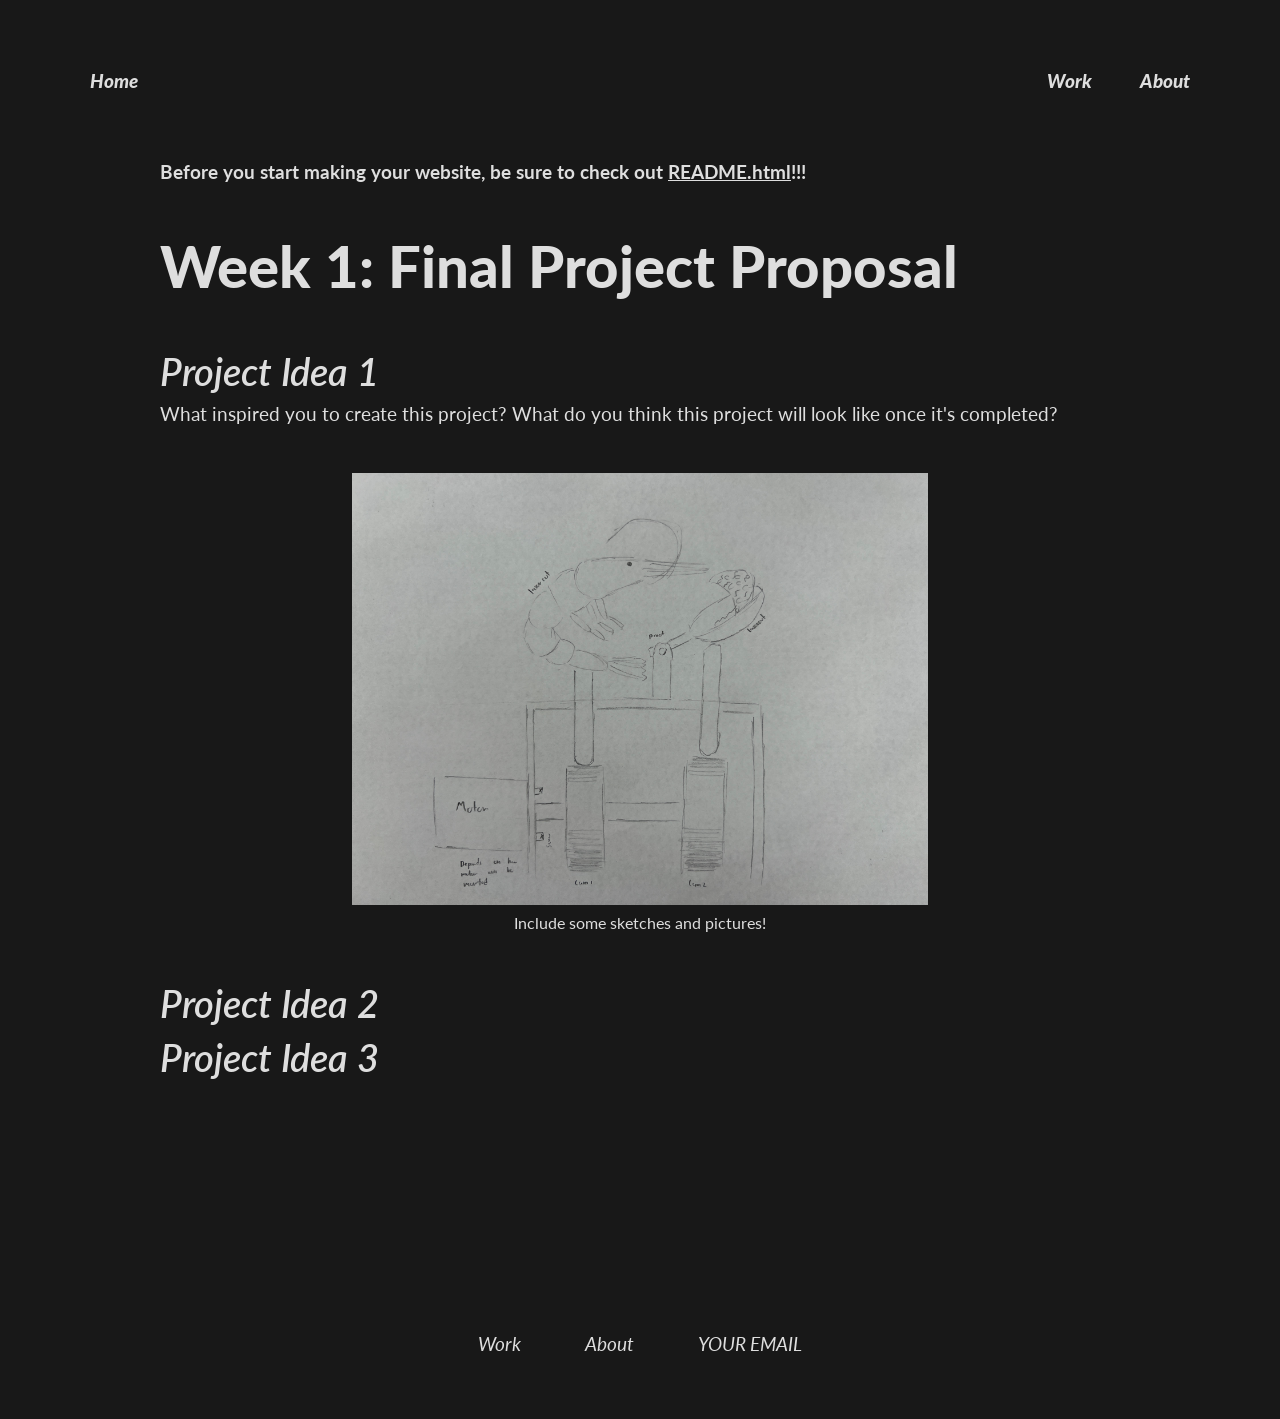
==== 01_intro/index.html @ a360dfe4 "upload template two from the phys-s-12 website" ====
<!DOCTYPE html>
<html lang="en">
  <head>
    <title>See config.js</title>
    <meta charset="UTF-8">
    <meta name="viewport" content="width=device-width, initial-scale=1.0">
    <meta http-equiv="X-UA-Compatible" content="ie=edge">
    <link rel="stylesheet" href="../style.css">
  </head>

  <nav>
    <a id="home" href="../index.html">Home</a>
    <a href="../index.html#final-project">Work</a>
    <a href="../about.html">About</a>
  </nav>

  <body>
    <section class="blog">

      <b>Before you start making your website, be sure to check out <a href="../README.html">README.html</a>!!!</b>

      <h1>Week 1: Final Project Proposal</h1>

      <h2>Project Idea 1</h2>

      <p>
        What inspired you to create this project? What do you think this project will look like once it's completed?
      </p>

      <!-- Media should be put in the asset folder of their respective week -->
      <img src="./Assets/Sketch.JPG" alt="">
      <p class="caption">Include some sketches and pictures!</p>

      <h2>Project Idea 2</h2>

      <h2>Project Idea 3</h2>
    </section>
  </body>

  <footer>See config.js</footer>

  <script src="../config.js"></script>
  <script src="../slideshow.js"></script>
</html>
---- style.css ----
@import url('https://fonts.googleapis.com/css2?family=Lato:ital,wght@0,100;0,300;0,400;0,700;0,900;1,100;1,300;1,400;1,700;1,900&display=swap');
@import url('https://fonts.googleapis.com/css2?family=Lato:ital,wght@0,100;0,300;0,400;0,700;0,900;1,100;1,300;1,400;1,700;1,900&family=Roboto+Mono:ital,wght@0,100..700;1,100..700&display=swap');

:root {
  --secondary-background-color: color-mix(in srgb, var(--text-color) 8%, var(--background-color) 92%);
  --accent-color: #FFFFFF;
}

*,
*::before,
*::after {
  margin: 0;
  padding: 0;
  box-sizing: inherit;
}

html {
  color: var(--text-color);
  background-color: var(--background-color);
  font-family: var(--font-family);
  box-sizing: border-box;
}

/* TEXT */

h1, h2, h3, p, b, ul, ol, pre, table {
  margin-bottom: 3rem;
}

h1 {
  font-size: clamp(3rem, 4.5vw, 100rem);
  font-weight: 900;
}

h2 {
  font-size: clamp(2rem, 3vw, 100rem);
  font-weight: 600;
  font-style: italic;
  margin-bottom: 0.5rem;
}

h3 {
  font-size: clamp(1.5rem, 2.5vw, 100rem);
  font-weight: 400;
  margin-bottom: 0.5rem;
}

p {
  font-size: clamp(1.2rem, 1.2vw, 100rem);
  font-weight: 400;
}

b {
  font-size: clamp(1.2rem, 1.2vw, 100rem);
  font-weight: 700;
}

a {
  text-decoration: underline;
  color: var(--text-color);
}

ul, ol, tr{
  font-size: clamp(1.2rem, 1.2vw, 100rem);
  list-style-position: inside;
}

code {
  font-family: var(--mono-font-family);
  background-color: var(--secondary-background-color);
  border-radius: 5px;
  padding: 0px 5px 3px 5px;
}

pre {
  padding: 1vw;
  background-color: var(--secondary-background-color);
  border-radius: 5px;
}

pre code {
  background-color: none;
  font-size: clamp(0.8rem, 0.8vw, 100rem);
  padding: 0%;
  margin: 0%;
}

table {
  border-collapse: collapse;
  width: 100%;
}

th, td {
  border: 1px solid var(--text-color);
  padding: 5px 8px;
  text-align: left;
}

.caption {
  font-size: clamp(1rem, 1vw, 100rem);
  align-self: center;
}

/* Media */

iframe, video, img, .img-duo, .img-trip, .img-quad {
  width: clamp(20rem, 45vw, 160rem); 
  margin-bottom: 2rem;
  align-self: center;
}


iframe, video {
  height: clamp(11.25rem, 25.313vw, 90rem);
  border: none;
}

img {
  object-fit: cover;
}

img:has(+ .caption) {
  margin-bottom: 0.5rem;
}

.img-duo {
  display: flex;
  flex-direction: row;
  overflow: hidden;
}

.img-duo img {
  width: clamp(10rem, 22.5vw, 100rem);
  margin-bottom: 0rem;
}

.img-trip {
  display: flex;
  flex-direction: row;
  overflow: hidden;
}

.img-trip img {
  width: clamp(6.666rem, 15vw, 100rem);
  margin-bottom: 0rem;
}

.img-quad {
  display: grid;
  grid-template-columns: repeat(2, 1fr);
  gap: 0%;
}

.img-quad img {
  width: clamp(10rem, 22.5vw, 100rem);
  margin-bottom: 0rem;
}

/* Slideshow */

.slideshow-container {
  position: relative;
  align-self: center;
  overflow: hidden;
}

.slides {
  display: none;
}

.prev, .next {
  position: absolute;
  top: 50%;
  transform: translateY(-100%);
  padding: 0vh 2vw;

  color: var(--background-color);
  cursor: pointer;
  user-select: none;
  text-decoration: none;

  font-style: var(--mono-font-family);
  font-size: clamp(2rem, 3vw, 100rem);
  filter: invert(1);
  mix-blend-mode: difference;

  display: flex;
  align-items: center;
}

.next { right: 0; }

/* Blog */

.blog {
  width: clamp(0rem, 85vw, 60rem);
  display: flex;
  flex-direction: column;
  margin-left: auto;
  margin-right: auto;
}

/* Nav */

nav {
  height: clamp(0rem, 20vw, 10rem);
  width: 100vw;
  padding: 0rem 7vw;
  gap: 3rem;
  display: flex;
  align-items: center;
  justify-content: flex-end;
}

nav a {
  font-size: clamp(1rem, 1.5vw, 100rem);
  font-weight: 900;
  font-style: italic;
  text-decoration: none;
}

nav #home {
  margin-right: auto;
}

/* Footer */

footer {
  width: 100vw;
  margin-top: 20vh;
  padding: 5vw;
  gap: 5vw;
  display: flex;
  justify-content: center;
  align-items: center;
}

footer #contact-info {
  display: flex;
  flex-direction: column;
}

footer a {
  font-size: clamp(1rem, 1.5vw, 100rem);
  font-weight: 400;
  font-style: italic;
  text-decoration: none;
}

/* Hero */

#hero {
  height: 70vh;
  padding: 0vh 7vw;
  display: flex;
  flex-direction: column;
  align-items: left;
  justify-content: center;
}

#hero h1 {
  font-size: clamp(3.5rem, 8vw, 100rem);
  font-weight: 700;
  margin-bottom: 3rem;
}

/* Final project */

#final-project {
  padding: 0vh 7vw;
}

/* Work */

#work {
  padding: 0vh 7vw;
  display: flex;
  flex-direction: column;
}

#work a {
  font-size: clamp(1.4rem, 2.2vw, 100rem);
}

/* About */

.about {
  width: clamp(0rem, 85vw, 60rem);
  display: grid;
  grid-template-columns: auto 1fr; 
  margin-left: auto;
  margin-right: auto;
}

.about h1 {
  grid-column: 1 / -1;
}

.about img {
  width: 100%;
  height: 55vh;
  padding-right: 2rem;
}

@media (max-width: 1000px) { 
  .about { grid-template-columns: 1fr; } 
  .about img { padding-right: 0%;}
}
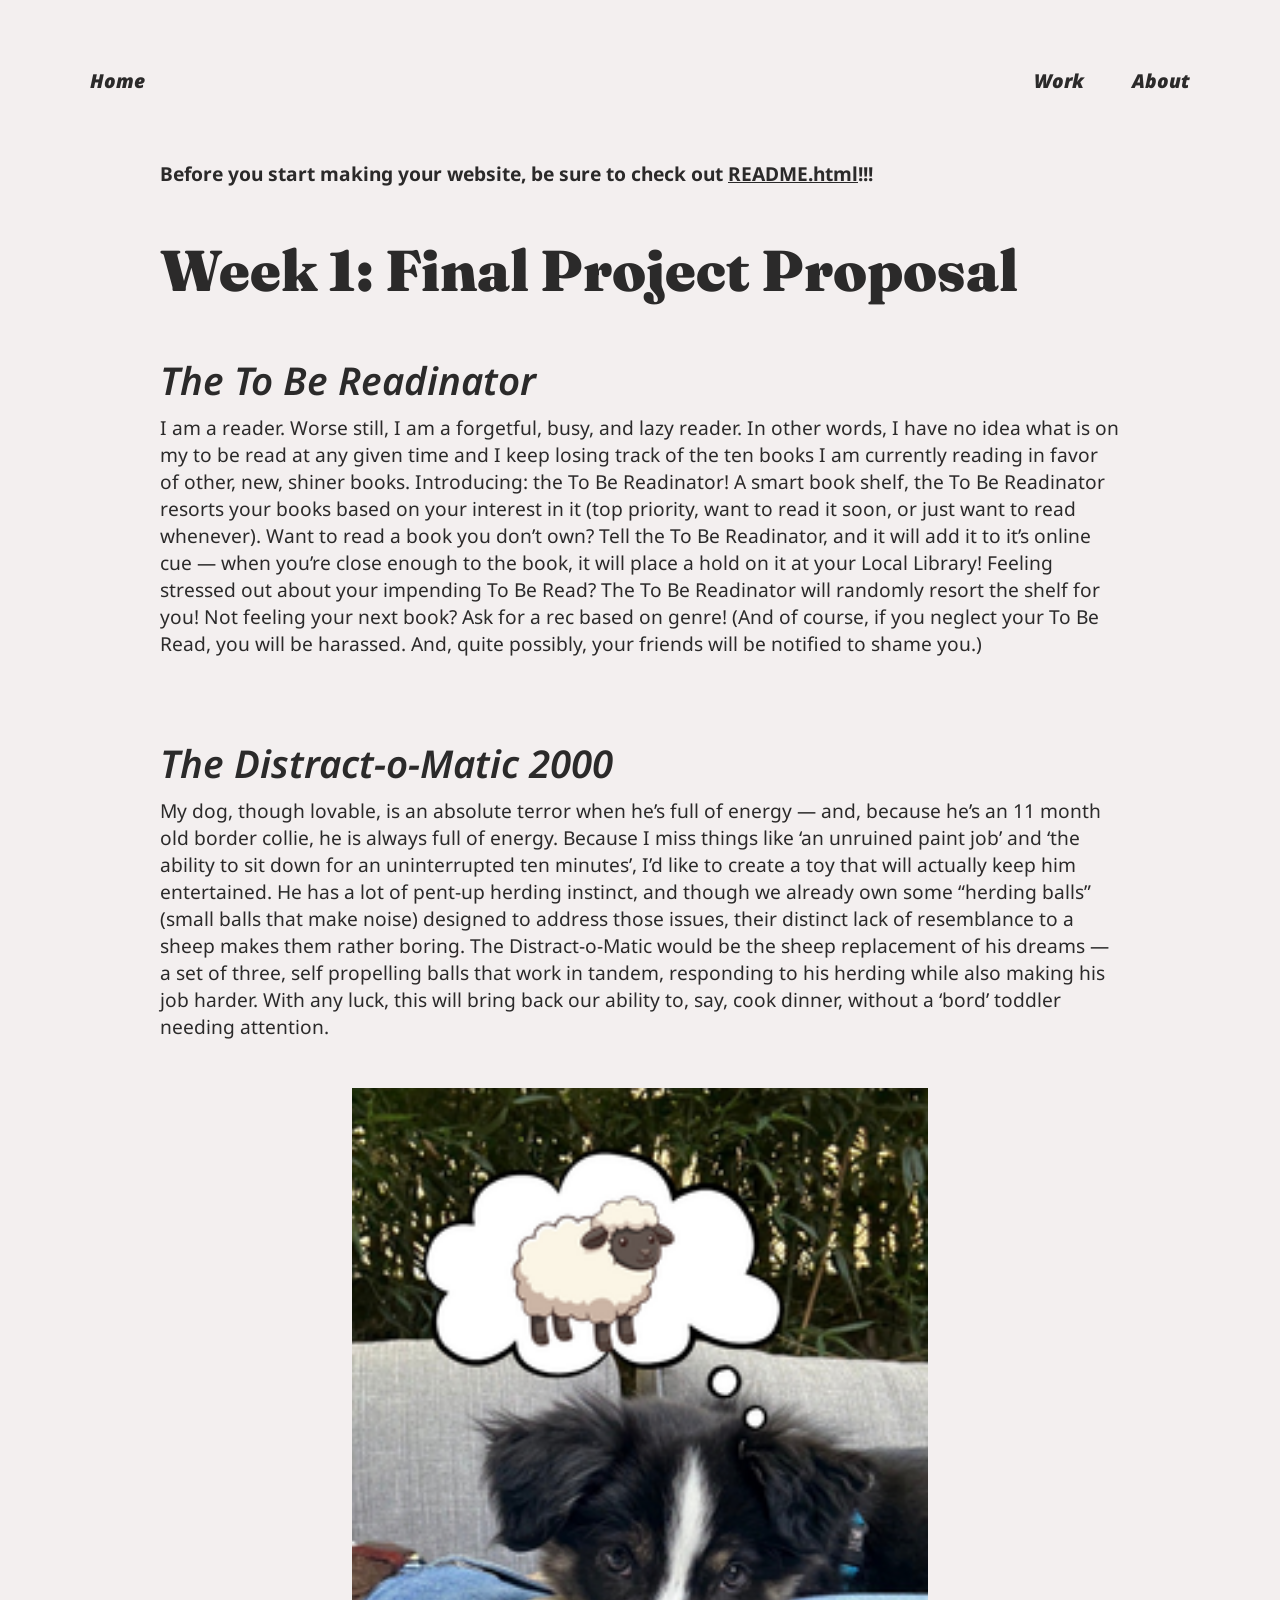
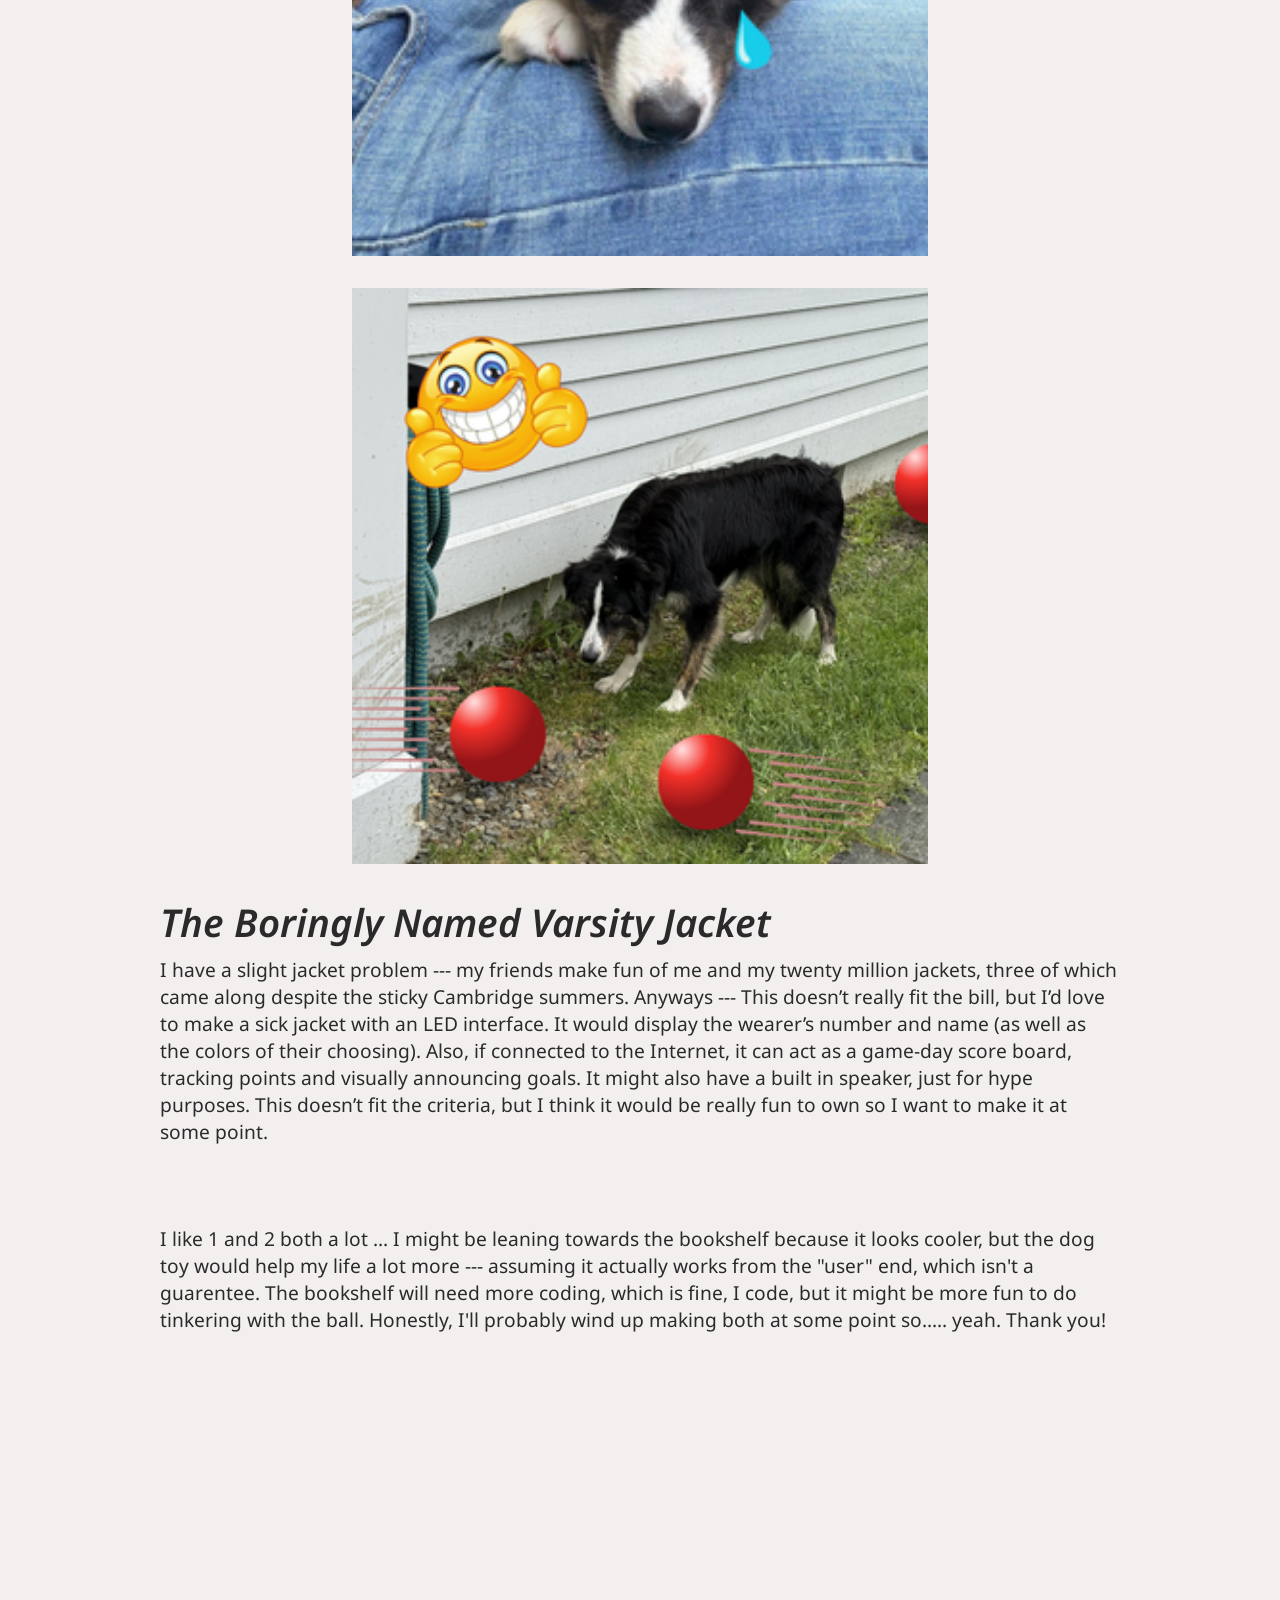
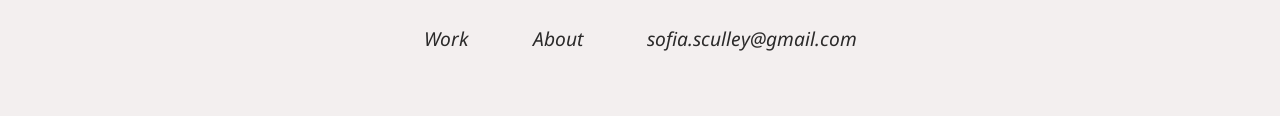
==== commit a2ea99d0: "do the thing" ====
--- a/01_intro/index.html
+++ b/01_intro/index.html
@@ -21,19 +21,37 @@
 
       <h1>Week 1: Final Project Proposal</h1>
 
-      <h2>Project Idea 1</h2>
+      <h2>The To Be Readinator </h2>
 
       <p>
-        What inspired you to create this project? What do you think this project will look like once it's completed?
+          I am a reader. Worse still, I am a forgetful, busy, and lazy reader. In other words, I have no idea what is on my to be read at any given time and I keep losing track of the ten books I am currently reading in favor of other, new, shiner books. Introducing: the To Be Readinator! A smart book shelf, the To Be Readinator resorts your books based on your interest in it (top priority, want to read it soon, or just want to read whenever). Want to read a book you don’t own? Tell the To Be Readinator, and it will add it to it’s online cue — when you’re close enough to the book, it will place a hold on it at your Local Library! Feeling stressed out about your impending To Be Read? The To Be Readinator will randomly resort the shelf for you! Not feeling your next book? Ask for a rec based on genre! (And of course, if you neglect your To Be Read, you will be harassed. And, quite possibly, your friends will be notified to shame you.) 
       </p>
 
       <!-- Media should be put in the asset folder of their respective week -->
-      <img src="./Assets/Sketch.JPG" alt="">
-      <p class="caption">Include some sketches and pictures!</p>
+      <img src="./Assets/Sketch-Books.JPG" alt="">
 
-      <h2>Project Idea 2</h2>
+      <h2>The Distract-o-Matic 2000 </h2>
 
-      <h2>Project Idea 3</h2>
+      <p>
+           My dog, though lovable, is an absolute terror when he’s full of energy — and, because he’s an 11 month old border collie, he is always full of energy. Because I miss things like ‘an unruined paint job’ and ‘the ability to sit down for an uninterrupted ten minutes’, I’d like to create a toy that will actually keep him entertained. He has a lot of pent-up herding instinct, and though we already own some “herding balls” (small balls that make noise) designed to address those issues, their distinct lack of resemblance to a sheep makes them rather boring. The Distract-o-Matic would be the sheep replacement of his dreams — a set of three, self propelling balls that work in tandem, responding to his herding while also making his job harder. With any luck, this will bring back our ability to, say, cook dinner, without a ‘bord’ toddler needing attention.
+      </p>
+
+      <!-- Media should be put in the asset folder of their respective week -->
+      <img src="./Assets/Sketch-Distract1.png" alt="">
+      <img src="./Assets/Sketch-Distract2.png" alt="">
+
+      
+      <h2>The Boringly Named Varsity Jacket </h2>
+
+      <p>
+          I have a slight jacket problem --- my friends make fun of me and my twenty million jackets, three of which came along despite the sticky Cambridge summers. Anyways --- This doesn’t really fit the bill, but I’d love to make a sick jacket with an LED interface. It would display the wearer’s number and name (as well as the colors of their choosing). Also, if connected to the Internet, it can act as a game-day score board, tracking points and visually announcing goals. It might also have a built in speaker, just for hype purposes. This doesn’t fit the criteria, but I think it would be really fun to own so I want to make it at some point. 
+
+      </p>
+
+      <!-- Media should be put in the asset folder of their respective week -->
+      <img src="./Assets/Sketch-Jacket.JPG" alt="">
+
+      <p> I like 1 and 2 both a lot ... I might be leaning towards the bookshelf because it looks cooler, but the dog toy would help my life a lot more --- assuming it actually works from the "user" end, which isn't a guarentee. The bookshelf will need more coding, which is fine, I code, but it might be more fun to do tinkering with the ball. Honestly, I'll probably wind up making both at some point so..... yeah. Thank you! </p>
     </section>
   </body>
 
--- a/style.css
+++ b/style.css
@@ -1,5 +1,7 @@
-@import url('https://fonts.googleapis.com/css2?family=Lato:ital,wght@0,100;0,300;0,400;0,700;0,900;1,100;1,300;1,400;1,700;1,900&display=swap');
-@import url('https://fonts.googleapis.com/css2?family=Lato:ital,wght@0,100;0,300;0,400;0,700;0,900;1,100;1,300;1,400;1,700;1,900&family=Roboto+Mono:ital,wght@0,100..700;1,100..700&display=swap');
+@import url('https://fonts.googleapis.com/css2?family=Fraunces:ital,wght@0,100;0,300;0,400;0,700;0,900;1,100;1,300;1,400;1,700;1,900&display=swap');
+@import url('https://fonts.googleapis.com/css2?family=Noto Sans:ital,wght@0,100;0,300;0,400;0,700;0,900;1,100;1,300;1,400;1,700;1,90₀&display=swap');
+@import url('https://fonts.googleapis.com/css2?family=Sora:ital,wght@₀,1₀₀;₀,3₀₀;₀,4₀₀;₀,7₀₀;₀,9₀₀;₁,1₀₀;₁,3₀₀;₁,4₀₀;₁,7₀₀;₁,9₀₀&display=swap');
+
 
 :root {
   --secondary-background-color: color-mix(in srgb, var(--text-color) 8%, var(--background-color) 92%);
@@ -28,6 +30,7 @@
 }
 
 h1 {
+  font-family: var(--display-font-family);
   font-size: clamp(3rem, 4.5vw, 100rem);
   font-weight: 900;
 }
@@ -305,4 +308,4 @@
 @media (max-width: 1000px) { 
   .about { grid-template-columns: 1fr; } 
   .about img { padding-right: 0%;}
-}+}
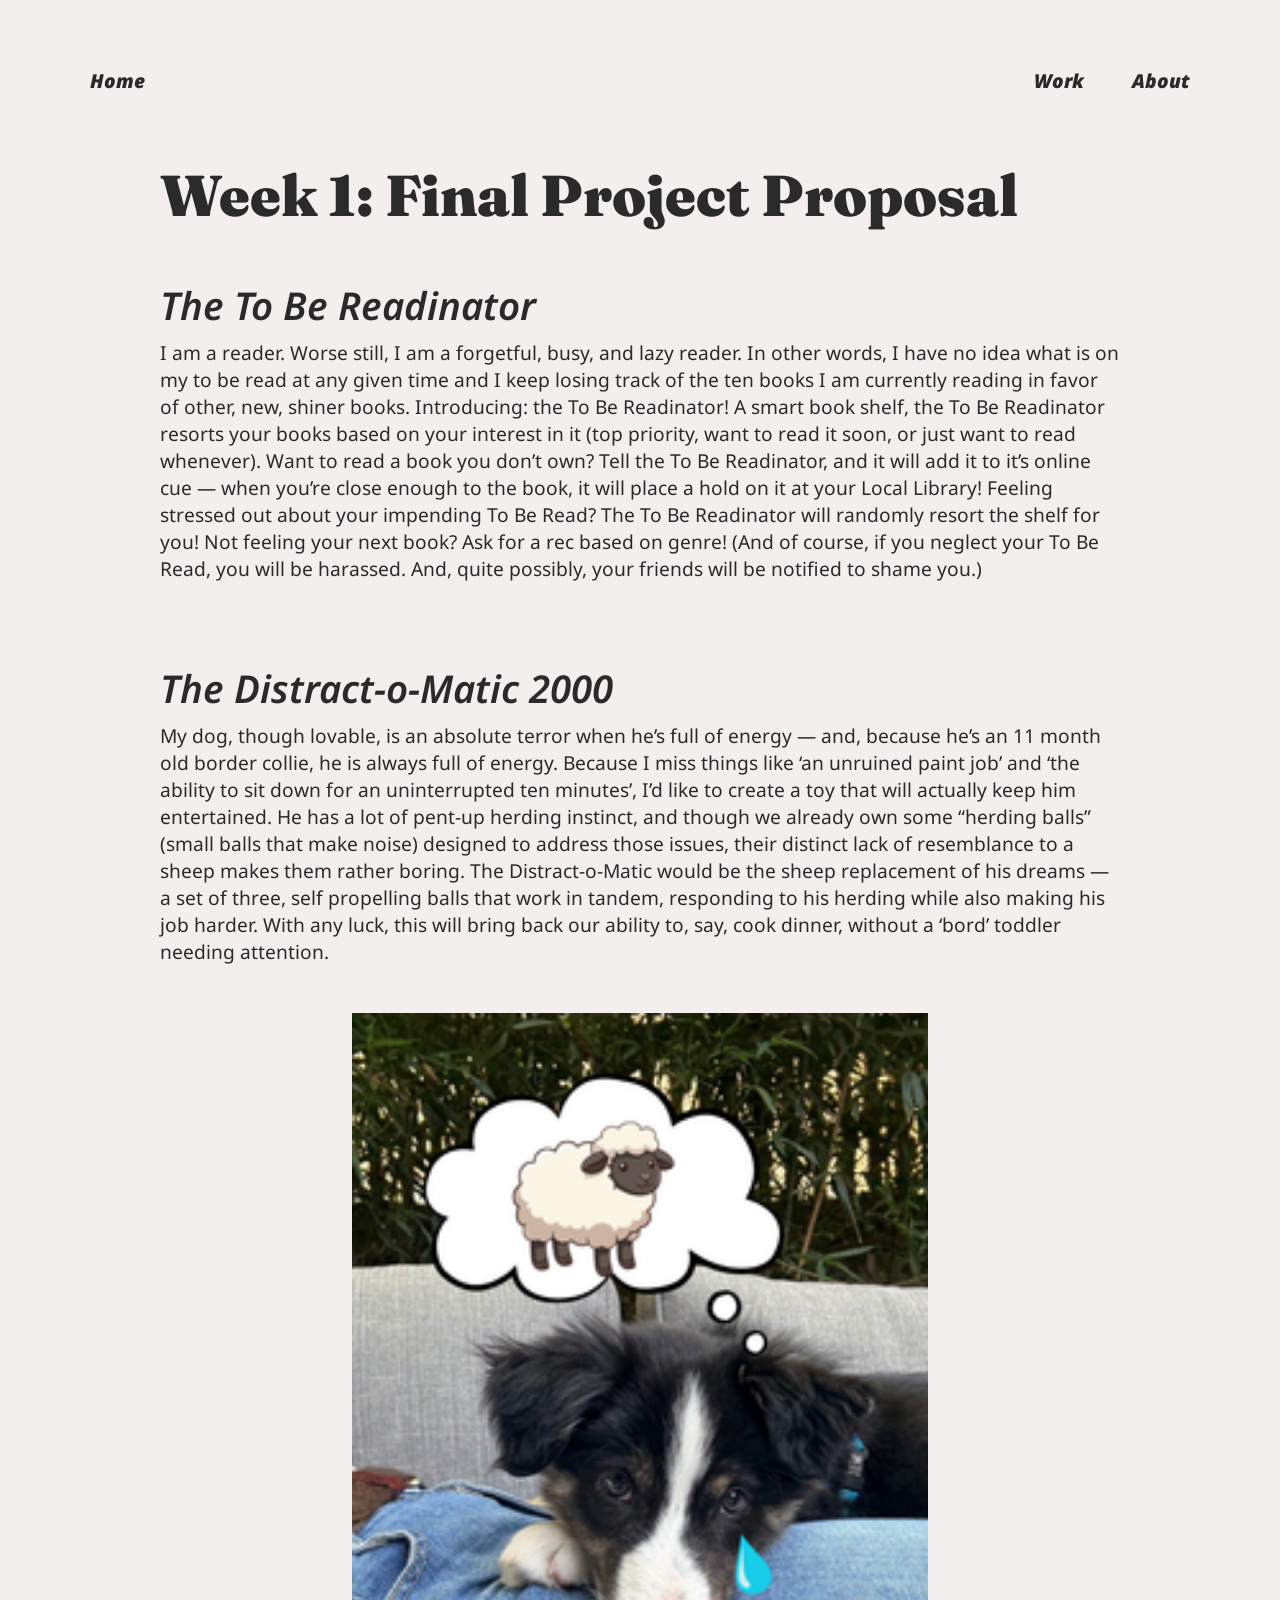
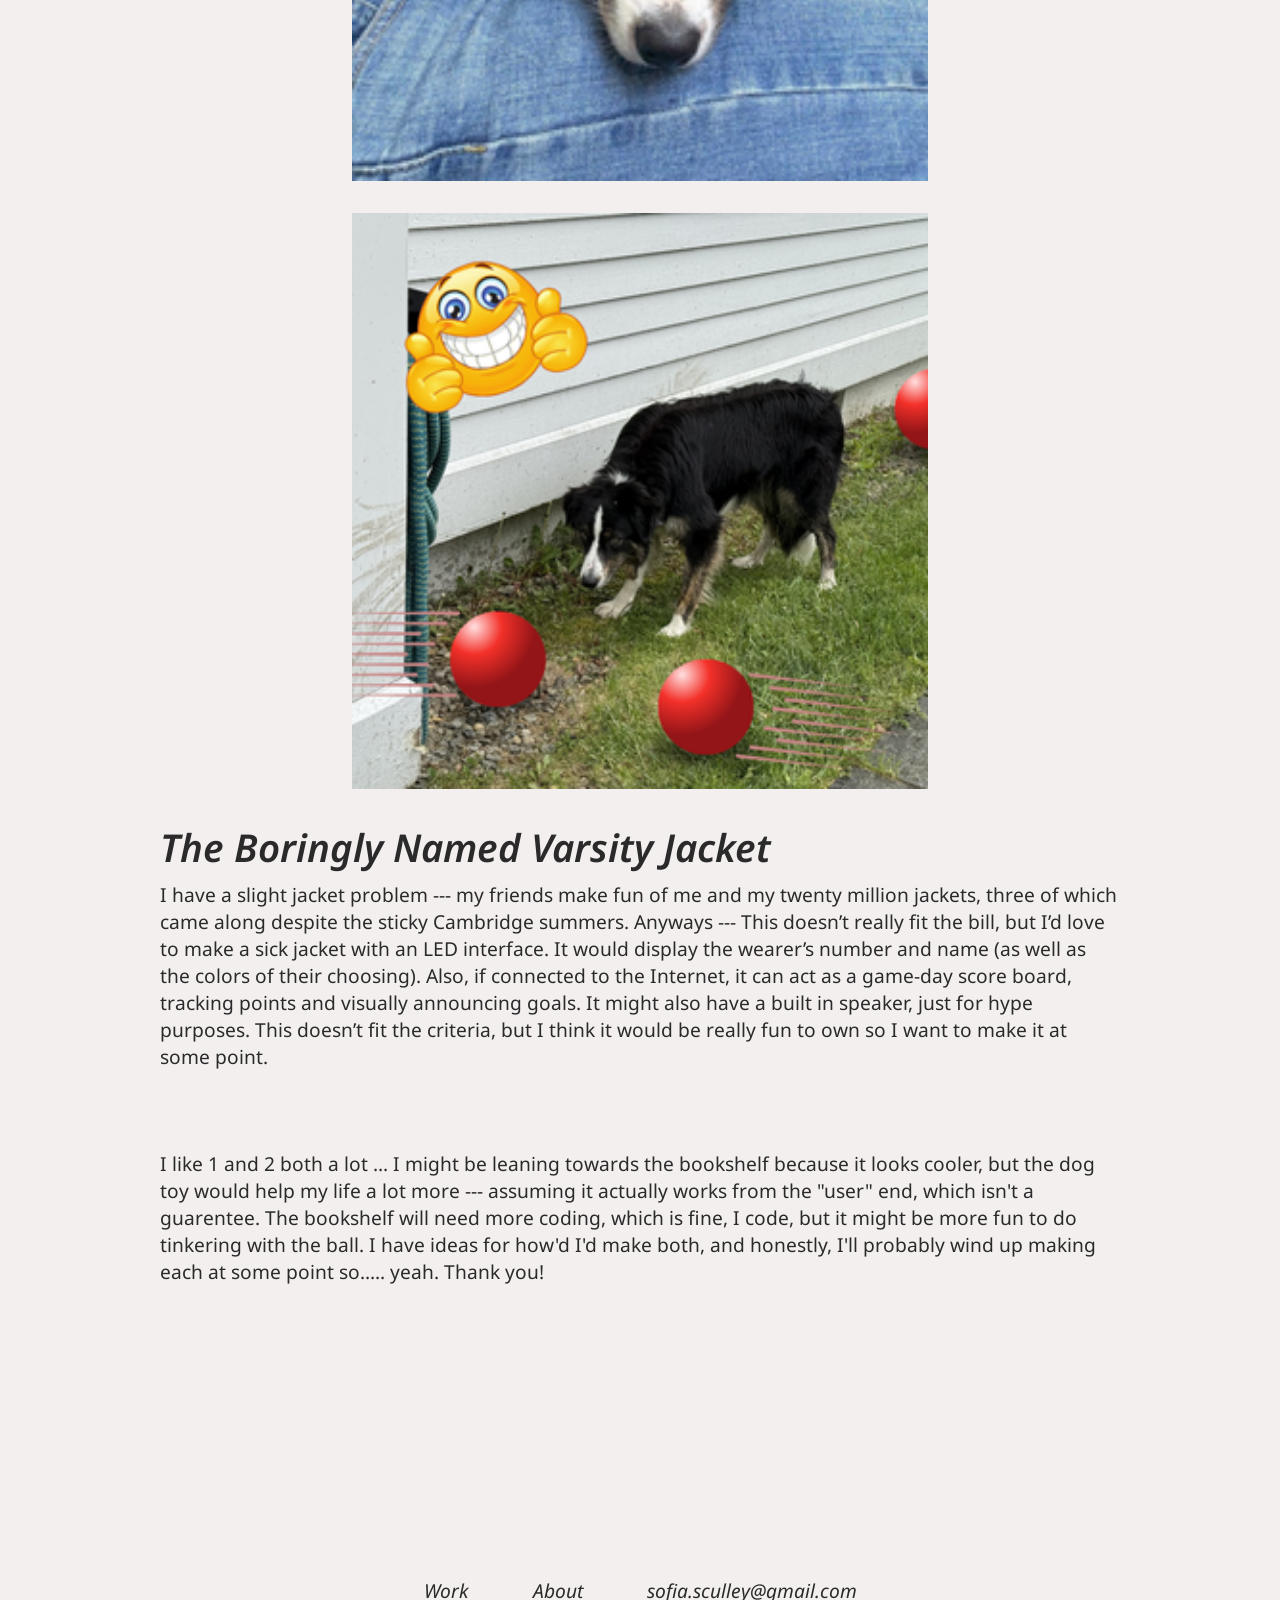
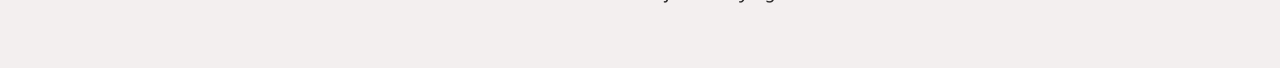
==== commit e103e926: "yes" ====
--- a/01_intro/index.html
+++ b/01_intro/index.html
@@ -17,8 +17,6 @@
   <body>
     <section class="blog">
 
-      <b>Before you start making your website, be sure to check out <a href="../README.html">README.html</a>!!!</b>
-
       <h1>Week 1: Final Project Proposal</h1>
 
       <h2>The To Be Readinator </h2>
@@ -33,7 +31,7 @@
       <h2>The Distract-o-Matic 2000 </h2>
 
       <p>
-           My dog, though lovable, is an absolute terror when he’s full of energy — and, because he’s an 11 month old border collie, he is always full of energy. Because I miss things like ‘an unruined paint job’ and ‘the ability to sit down for an uninterrupted ten minutes’, I’d like to create a toy that will actually keep him entertained. He has a lot of pent-up herding instinct, and though we already own some “herding balls” (small balls that make noise) designed to address those issues, their distinct lack of resemblance to a sheep makes them rather boring. The Distract-o-Matic would be the sheep replacement of his dreams — a set of three, self propelling balls that work in tandem, responding to his herding while also making his job harder. With any luck, this will bring back our ability to, say, cook dinner, without a ‘bord’ toddler needing attention.
+           My dog, though lovable, is an absolute terror when he’s full of energy — and, because he’s an 11 month old border collie, he is always full of energy. Because I miss things like ‘an unruined paint job’ and ‘the ability to sit down for an uninterrupted ten minutes’, I’d like to create a toy that will actually keep him entertained. He has a lot of pent-up herding instinct, and though we already own some “herding balls” (small balls that make noise) designed to address those issues, their distinct lack of resemblance to a sheep makes them rather boring. The Distract-o-Matic would be the sheep replacement of his dreams — a set of three, self propelling balls that work in tandem, responding to his herding while also making his job harder. With any luck, this will bring back our ability to, say, cook dinner, without a ‘bord’ toddler needing attention. 
       </p>
 
       <!-- Media should be put in the asset folder of their respective week -->
@@ -51,7 +49,7 @@
       <!-- Media should be put in the asset folder of their respective week -->
       <img src="./Assets/Sketch-Jacket.JPG" alt="">
 
-      <p> I like 1 and 2 both a lot ... I might be leaning towards the bookshelf because it looks cooler, but the dog toy would help my life a lot more --- assuming it actually works from the "user" end, which isn't a guarentee. The bookshelf will need more coding, which is fine, I code, but it might be more fun to do tinkering with the ball. Honestly, I'll probably wind up making both at some point so..... yeah. Thank you! </p>
+      <p> I like 1 and 2 both a lot ... I might be leaning towards the bookshelf because it looks cooler, but the dog toy would help my life a lot more --- assuming it actually works from the "user" end, which isn't a guarentee. The bookshelf will need more coding, which is fine, I code, but it might be more fun to do tinkering with the ball. I have ideas for how'd I'd make both, and honestly, I'll probably wind up making each at some point so..... yeah. Thank you! </p>
     </section>
   </body>
 
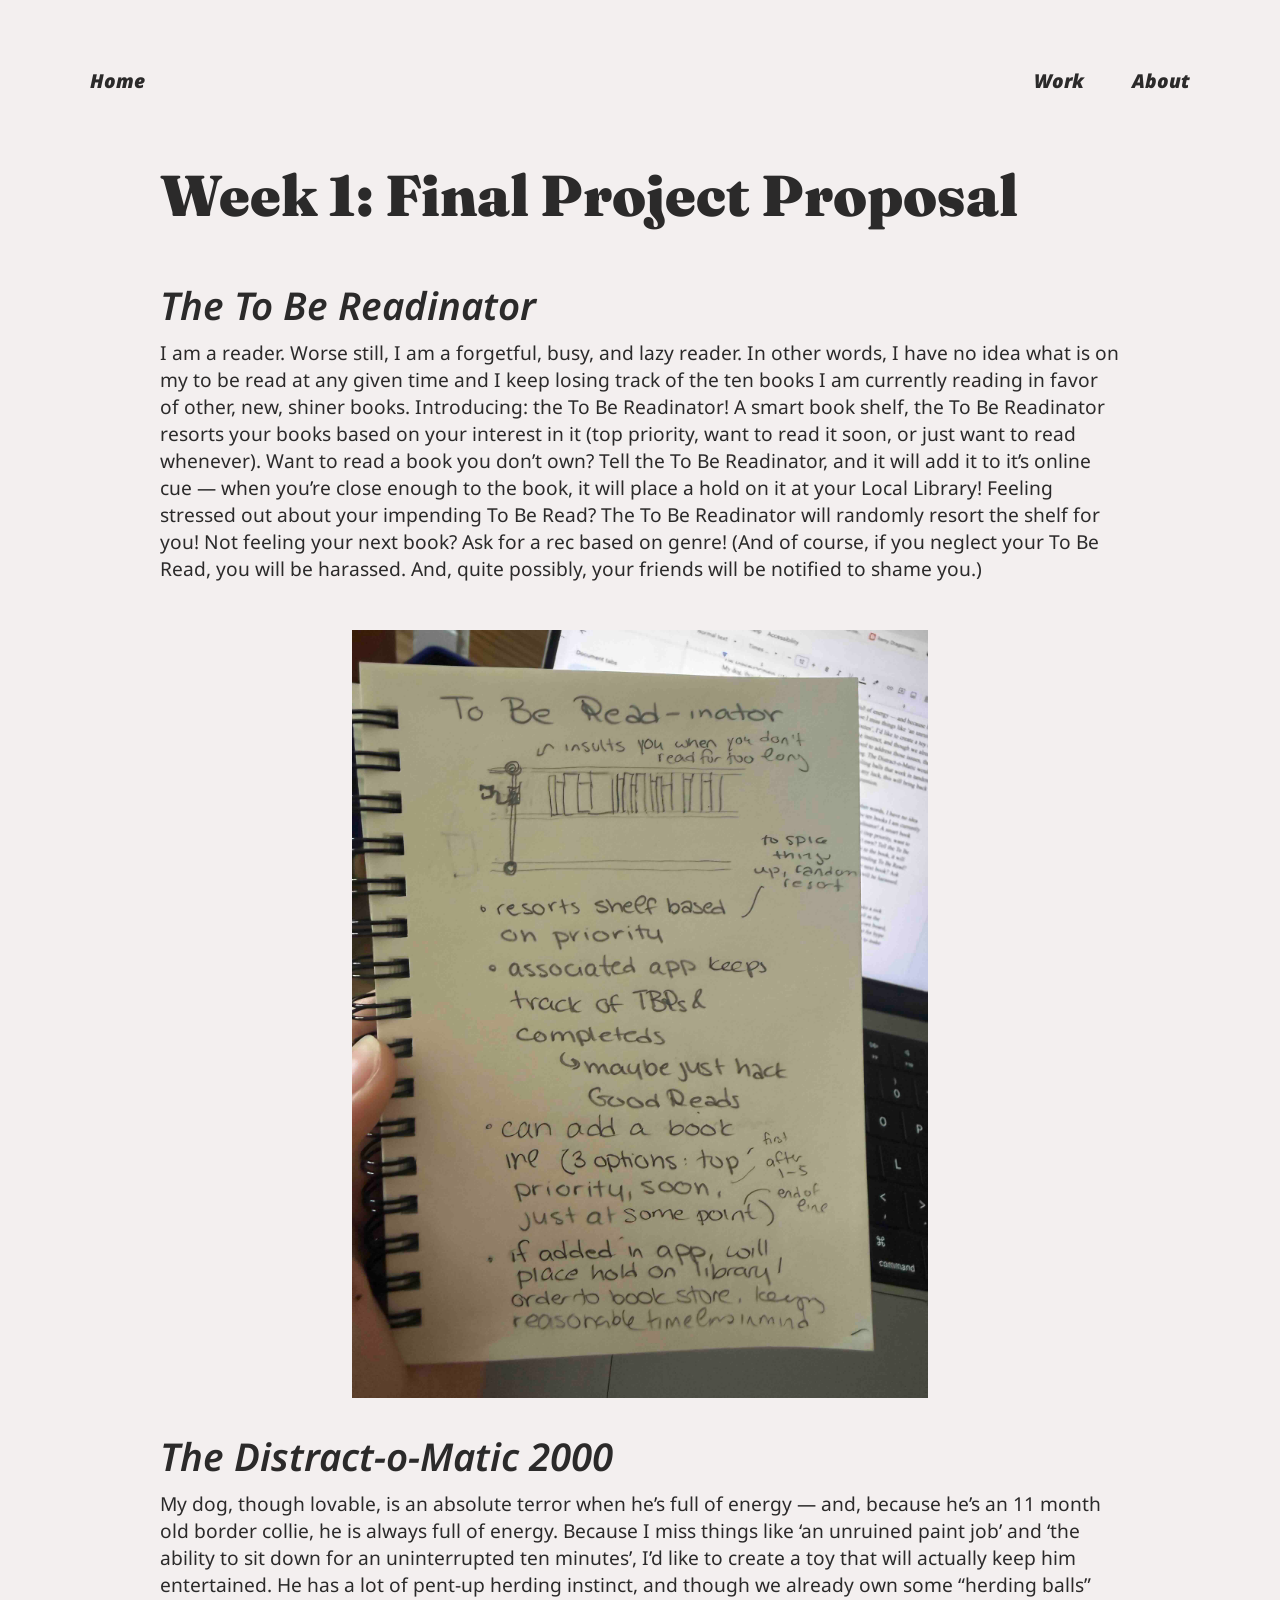
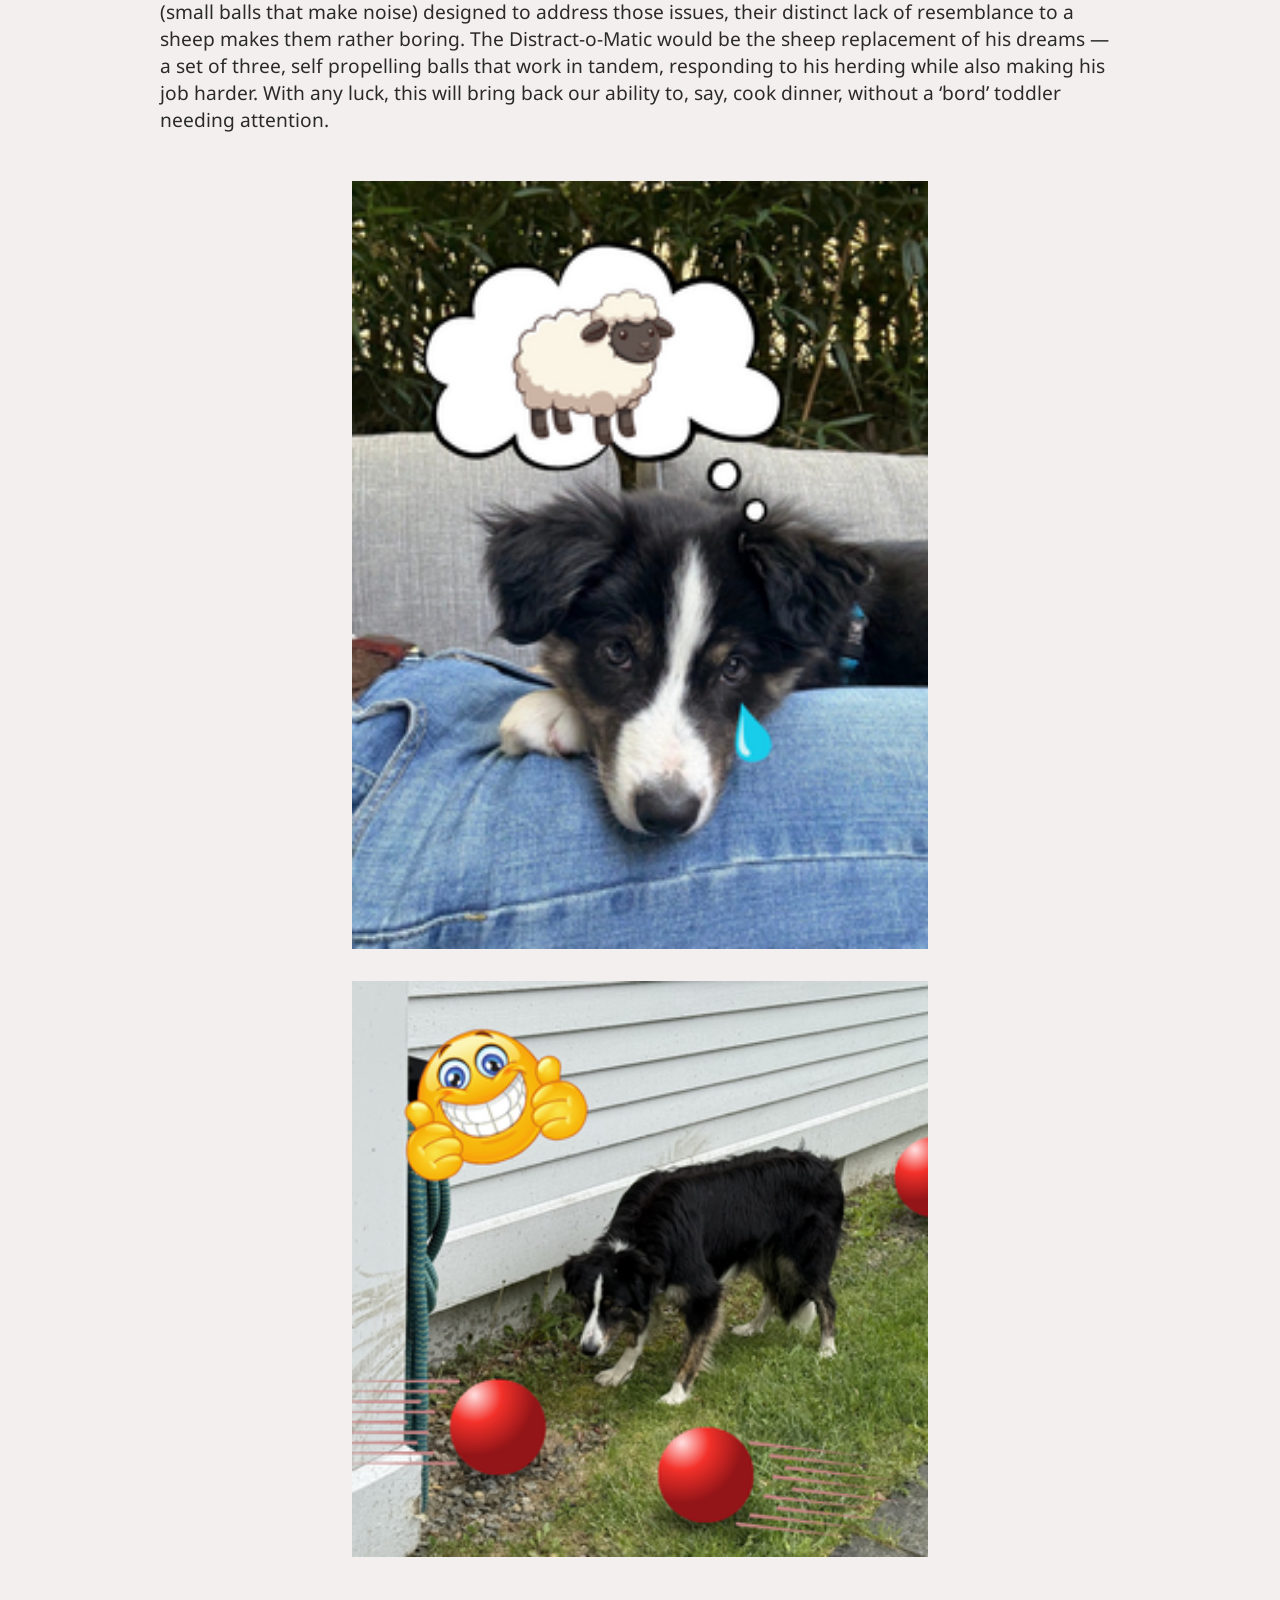
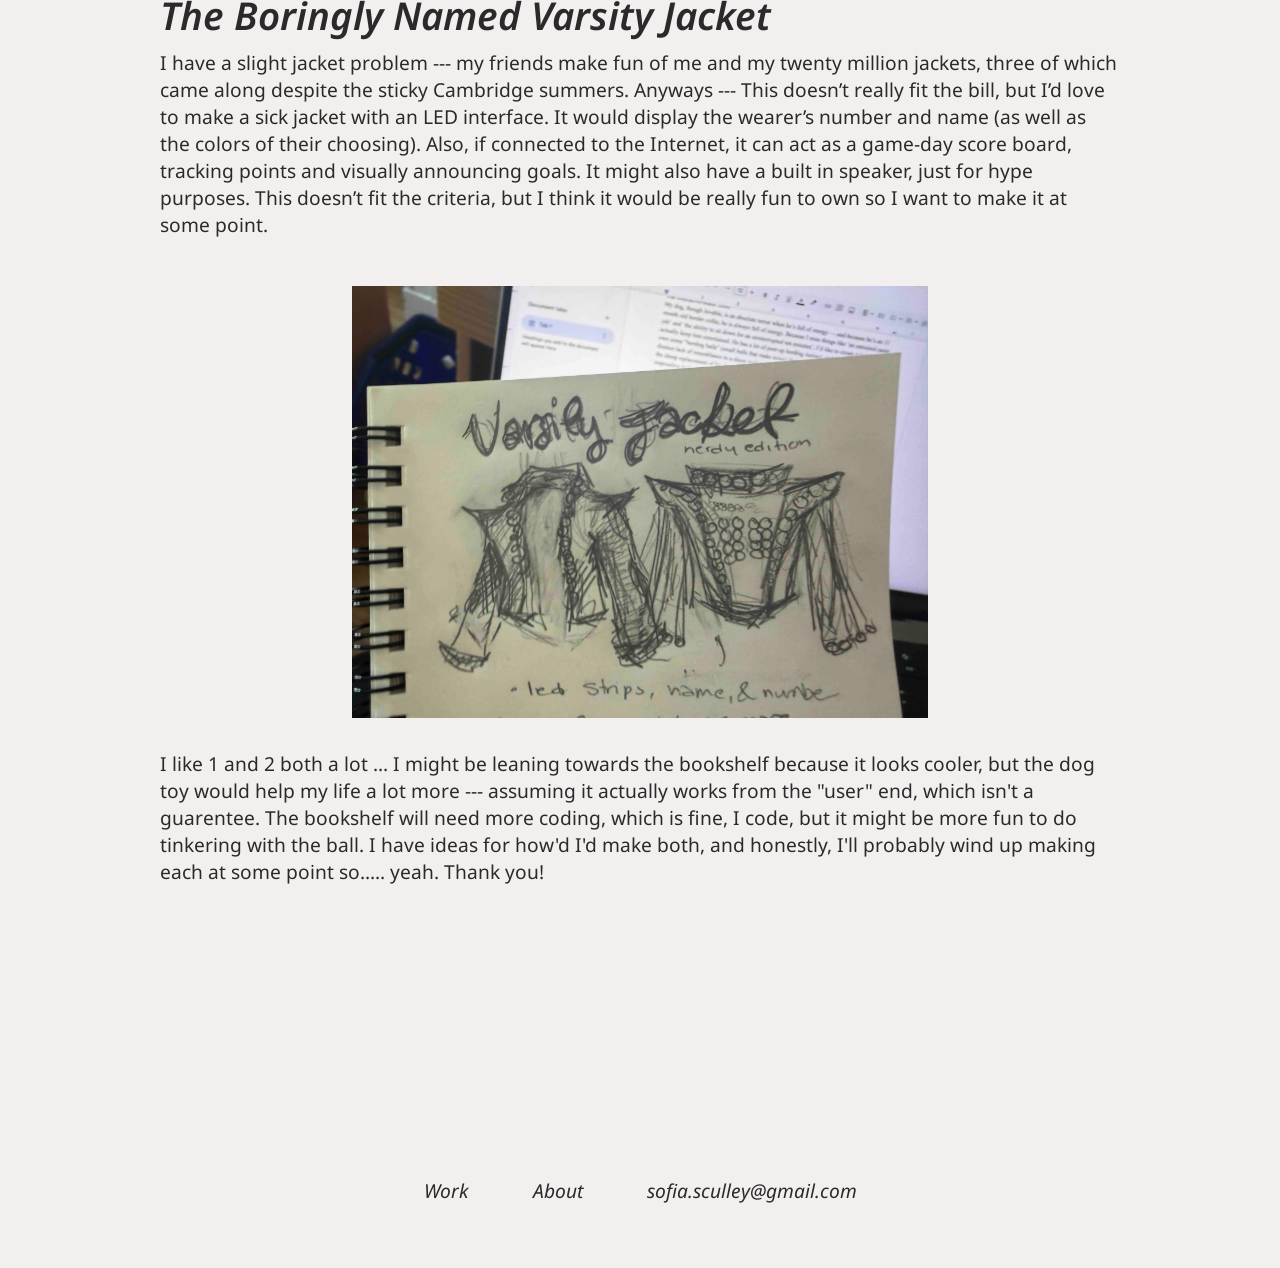
==== commit f74383e3: "s" ====
--- a/01_intro/index.html
+++ b/01_intro/index.html
@@ -26,7 +26,7 @@
       </p>
 
       <!-- Media should be put in the asset folder of their respective week -->
-      <img src="./Assets/Sketch-Books.JPG" alt="">
+      <img src="./Assets/Sketch-Books.jpg" alt="">
 
       <h2>The Distract-o-Matic 2000 </h2>
 
@@ -47,7 +47,7 @@
       </p>
 
       <!-- Media should be put in the asset folder of their respective week -->
-      <img src="./Assets/Sketch-Jacket.JPG" alt="">
+      <img src="./Assets/Sketch-Jacket.jpg" alt="">
 
       <p> I like 1 and 2 both a lot ... I might be leaning towards the bookshelf because it looks cooler, but the dog toy would help my life a lot more --- assuming it actually works from the "user" end, which isn't a guarentee. The bookshelf will need more coding, which is fine, I code, but it might be more fun to do tinkering with the ball. I have ideas for how'd I'd make both, and honestly, I'll probably wind up making each at some point so..... yeah. Thank you! </p>
     </section>
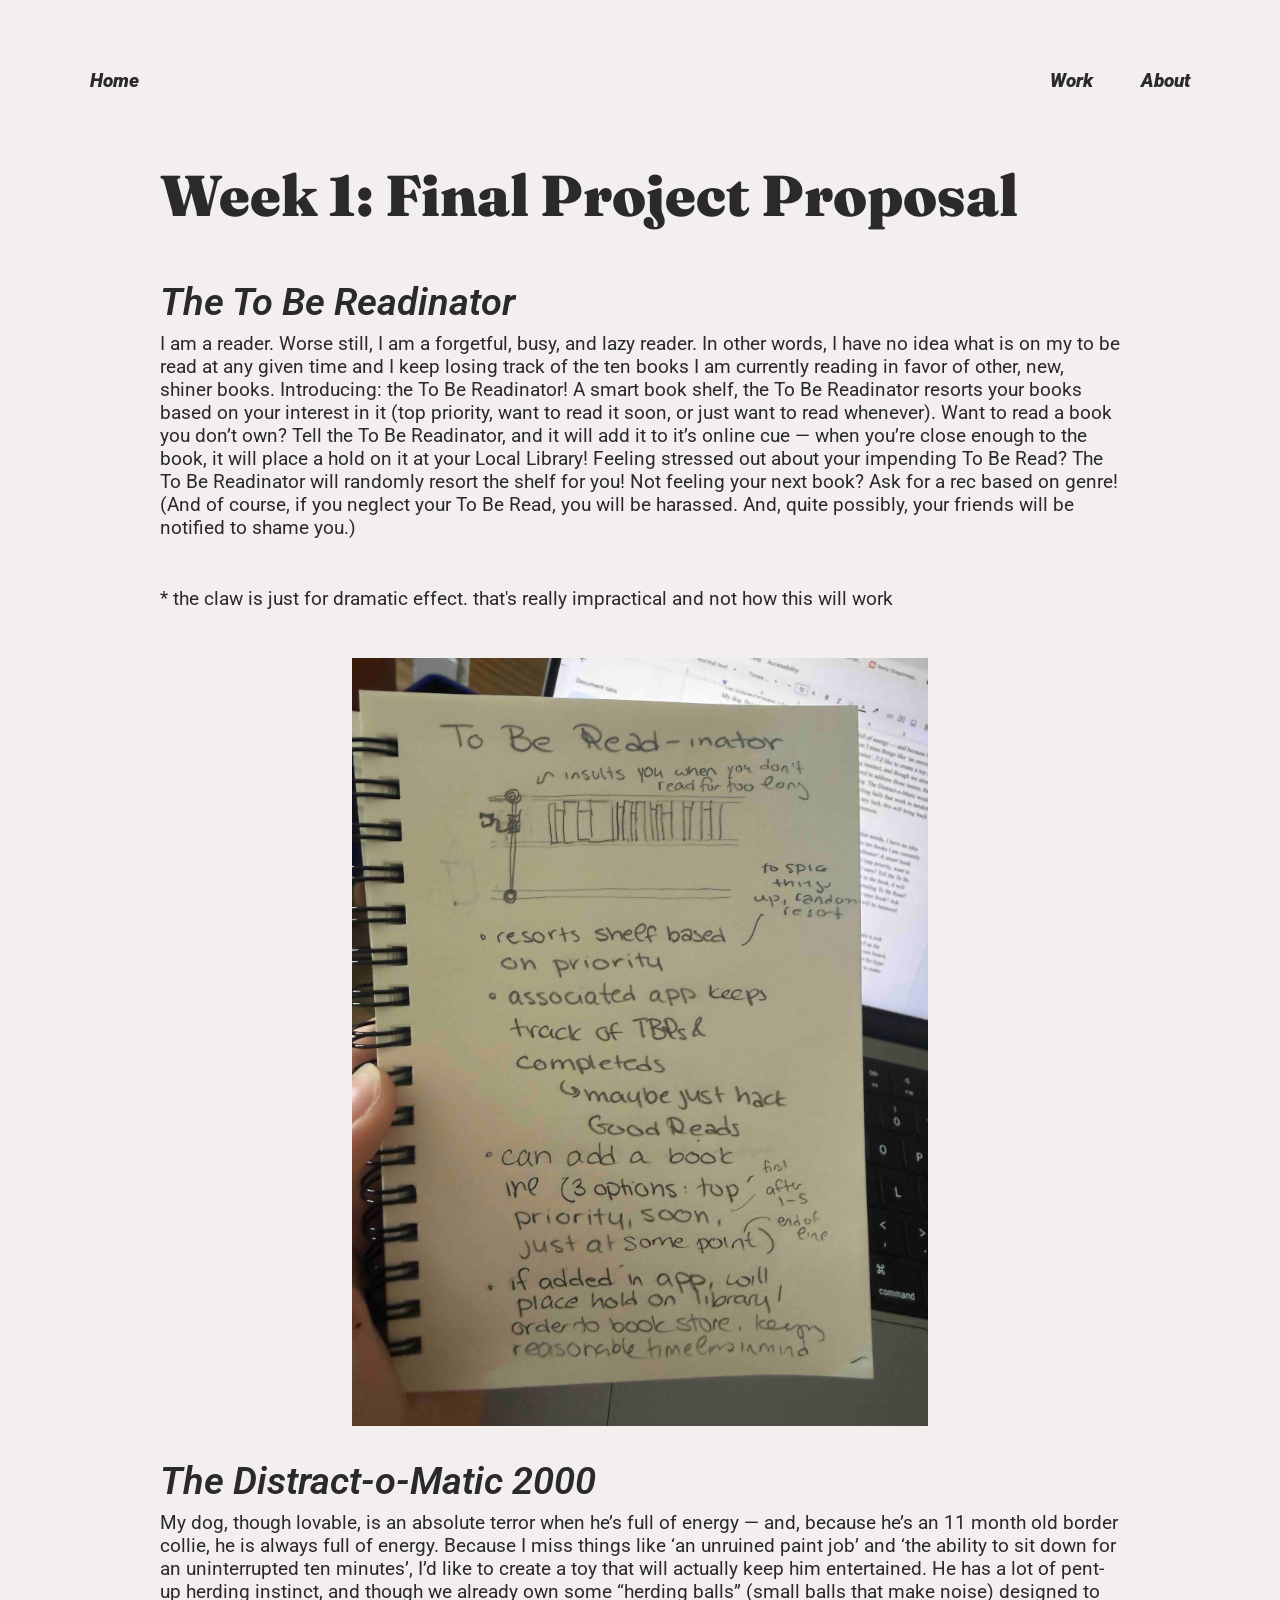
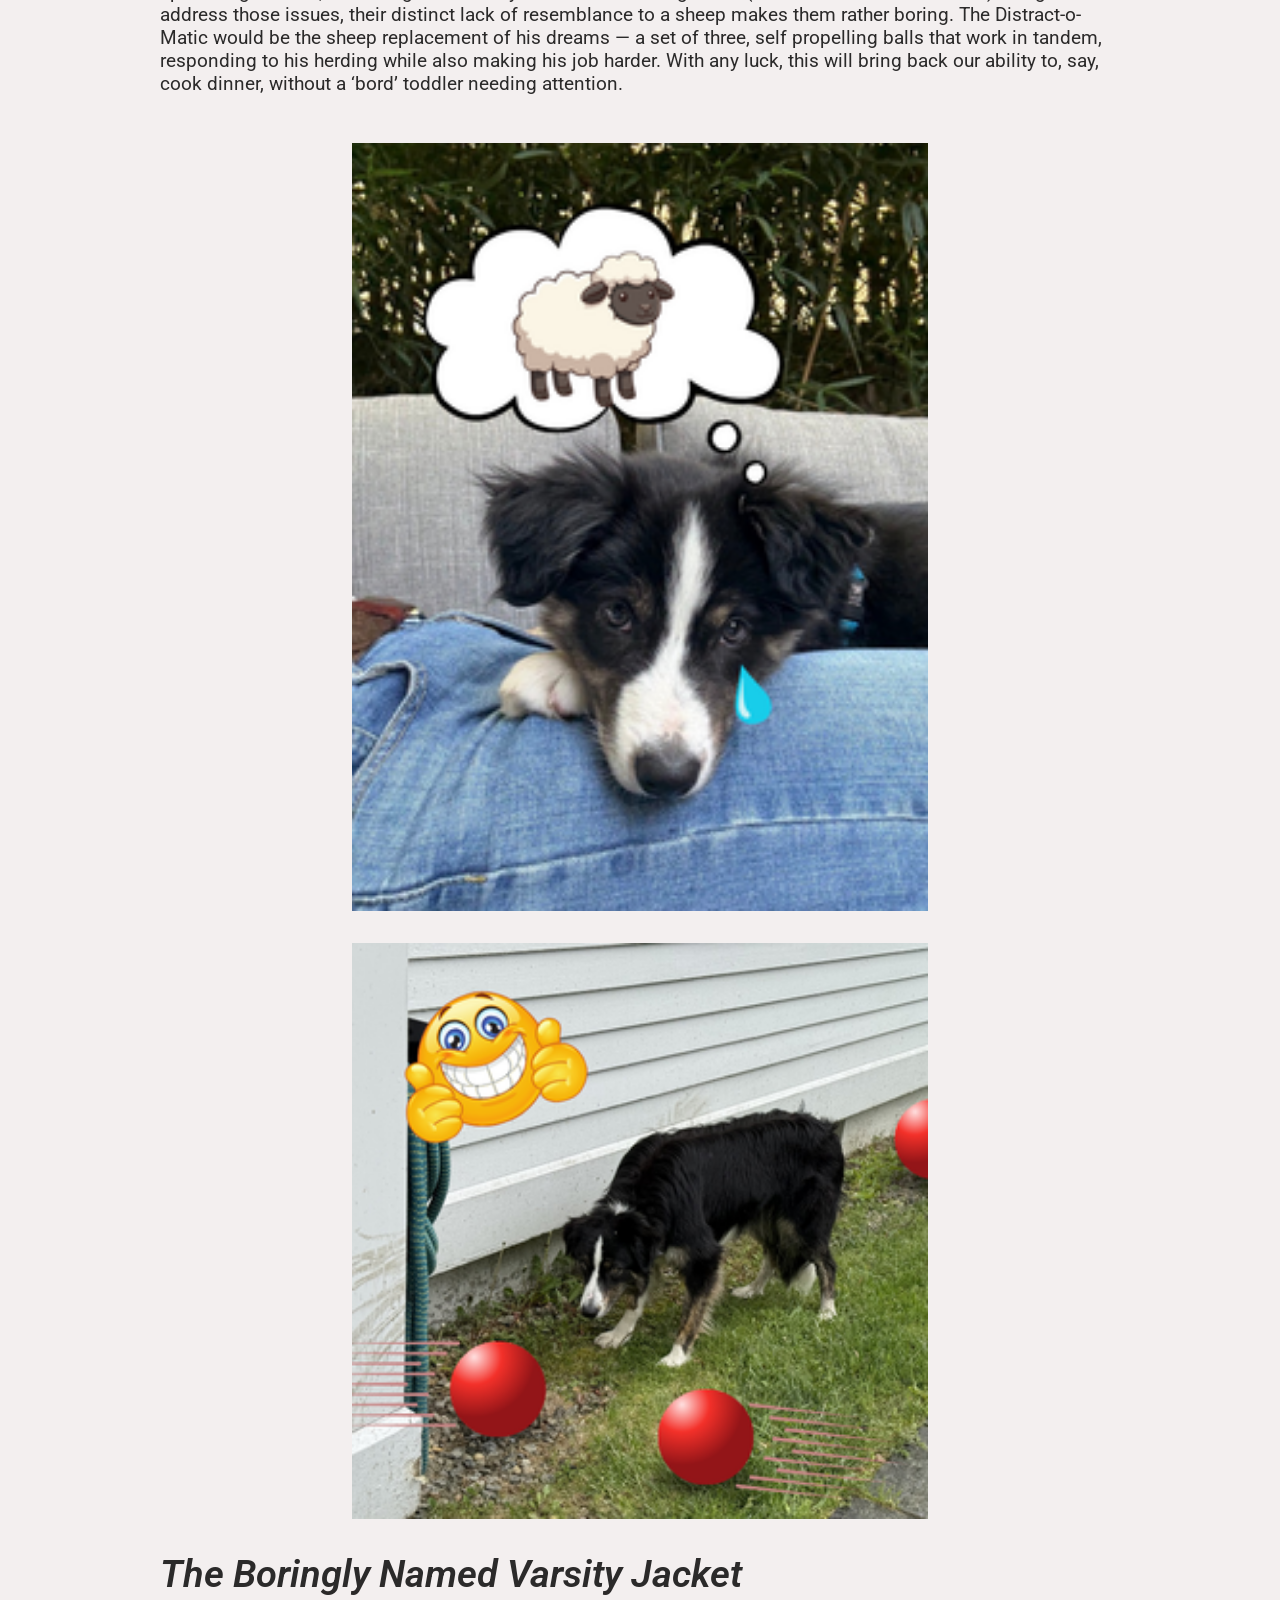
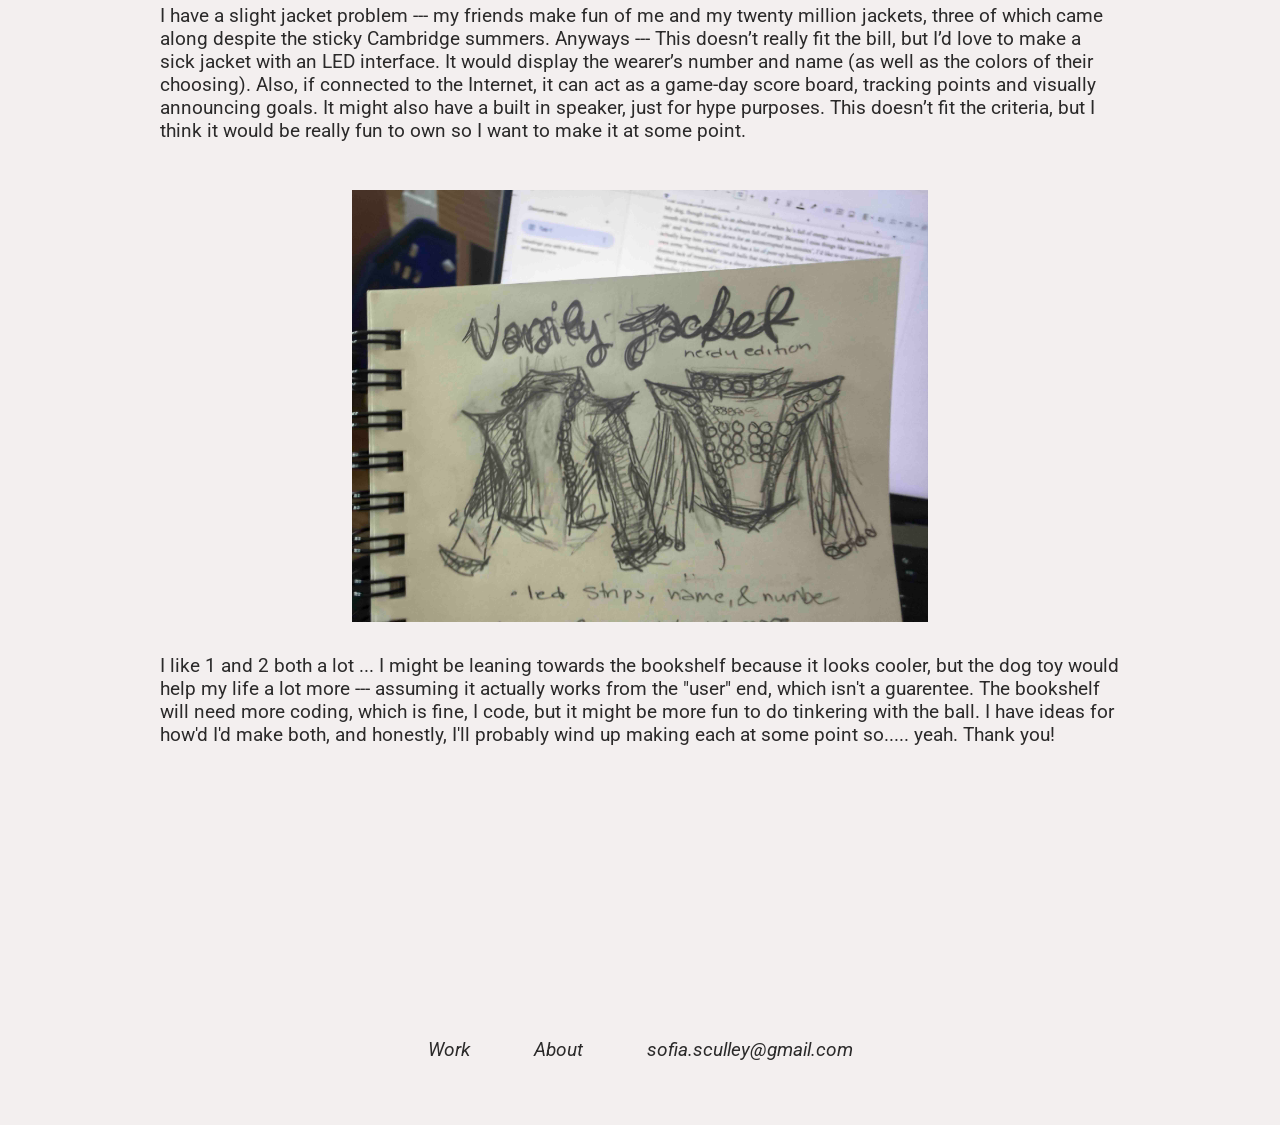
==== commit a78b39a1: "s" ====
--- a/01_intro/index.html
+++ b/01_intro/index.html
@@ -24,6 +24,7 @@
       <p>
           I am a reader. Worse still, I am a forgetful, busy, and lazy reader. In other words, I have no idea what is on my to be read at any given time and I keep losing track of the ten books I am currently reading in favor of other, new, shiner books. Introducing: the To Be Readinator! A smart book shelf, the To Be Readinator resorts your books based on your interest in it (top priority, want to read it soon, or just want to read whenever). Want to read a book you don’t own? Tell the To Be Readinator, and it will add it to it’s online cue — when you’re close enough to the book, it will place a hold on it at your Local Library! Feeling stressed out about your impending To Be Read? The To Be Readinator will randomly resort the shelf for you! Not feeling your next book? Ask for a rec based on genre! (And of course, if you neglect your To Be Read, you will be harassed. And, quite possibly, your friends will be notified to shame you.) 
       </p>
+      <p> * the claw is just for dramatic effect. that's really impractical and not how this will work</p>
 
       <!-- Media should be put in the asset folder of their respective week -->
       <img src="./Assets/Sketch-Books.jpg" alt="">
--- a/style.css
+++ b/style.css
@@ -1,5 +1,5 @@
 @import url('https://fonts.googleapis.com/css2?family=Fraunces:ital,wght@0,100;0,300;0,400;0,700;0,900;1,100;1,300;1,400;1,700;1,900&display=swap');
-@import url('https://fonts.googleapis.com/css2?family=Noto Sans:ital,wght@0,100;0,300;0,400;0,700;0,900;1,100;1,300;1,400;1,700;1,90₀&display=swap');
+@import url('https://fonts.googleapis.com/css2?family=Roboto:ital,wght@0,100;0,300;0,400;0,700;0,900;1,100;1,300;1,400;1,700;1,90₀&display=swap');
 @import url('https://fonts.googleapis.com/css2?family=Sora:ital,wght@₀,1₀₀;₀,3₀₀;₀,4₀₀;₀,7₀₀;₀,9₀₀;₁,1₀₀;₁,3₀₀;₁,4₀₀;₁,7₀₀;₁,9₀₀&display=swap');
 
 
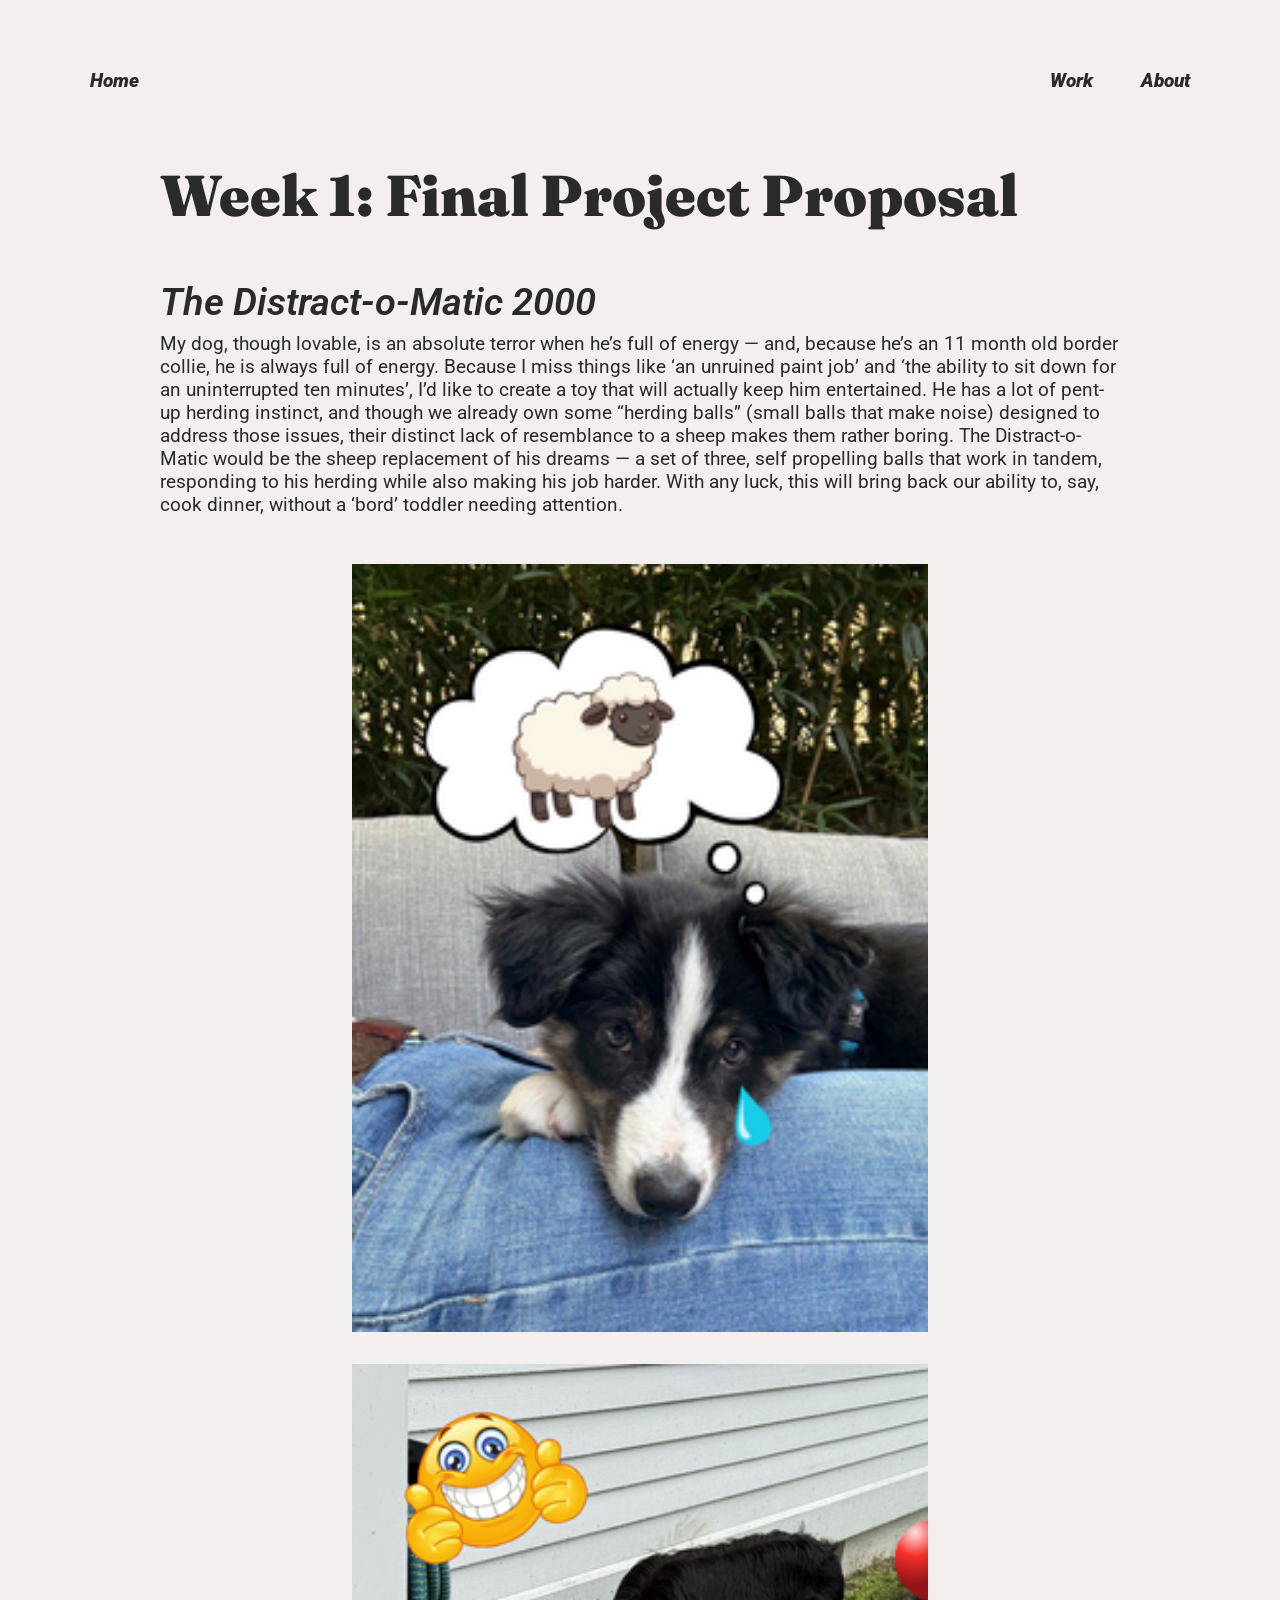
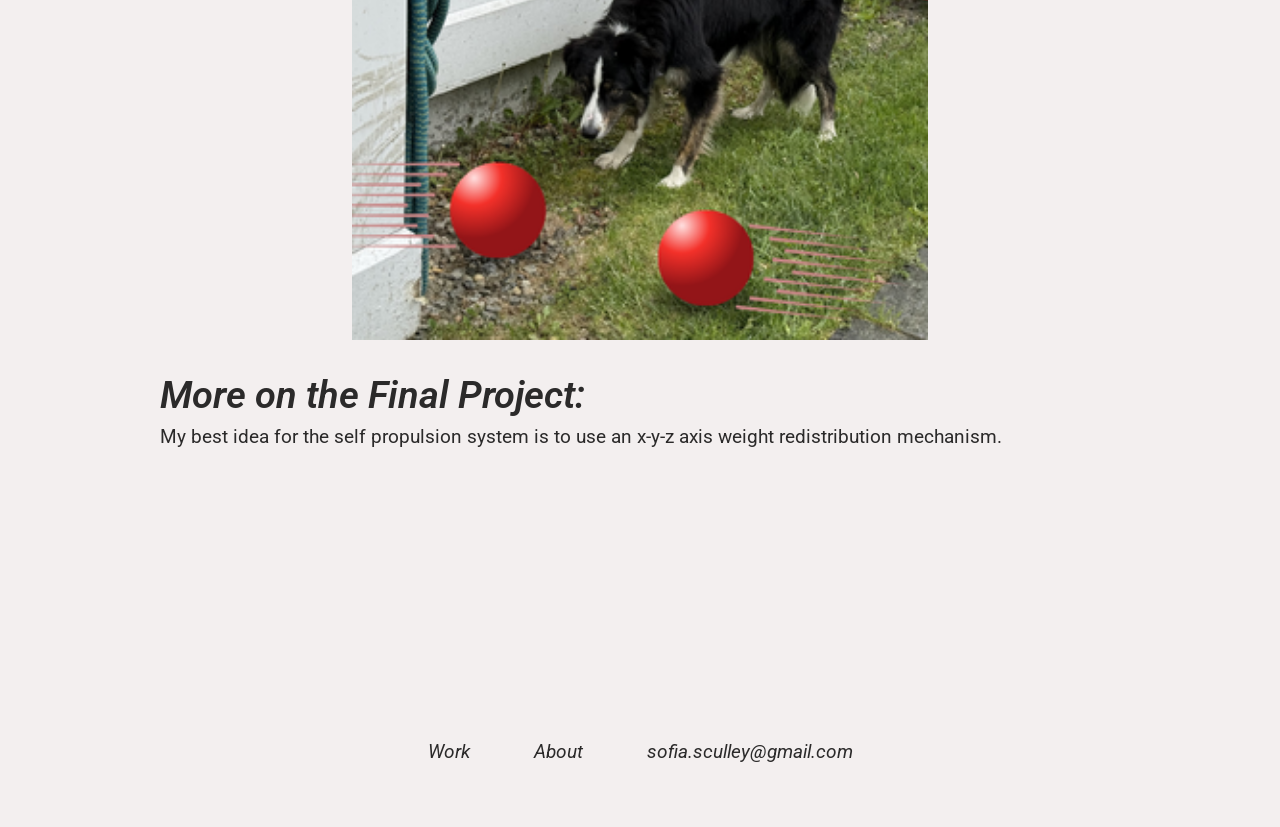
==== commit 6ed8bb6d: "s" ====
--- a/01_intro/index.html
+++ b/01_intro/index.html
@@ -18,17 +18,6 @@
     <section class="blog">
 
       <h1>Week 1: Final Project Proposal</h1>
-
-      <h2>The To Be Readinator </h2>
-
-      <p>
-          I am a reader. Worse still, I am a forgetful, busy, and lazy reader. In other words, I have no idea what is on my to be read at any given time and I keep losing track of the ten books I am currently reading in favor of other, new, shiner books. Introducing: the To Be Readinator! A smart book shelf, the To Be Readinator resorts your books based on your interest in it (top priority, want to read it soon, or just want to read whenever). Want to read a book you don’t own? Tell the To Be Readinator, and it will add it to it’s online cue — when you’re close enough to the book, it will place a hold on it at your Local Library! Feeling stressed out about your impending To Be Read? The To Be Readinator will randomly resort the shelf for you! Not feeling your next book? Ask for a rec based on genre! (And of course, if you neglect your To Be Read, you will be harassed. And, quite possibly, your friends will be notified to shame you.) 
-      </p>
-      <p> * the claw is just for dramatic effect. that's really impractical and not how this will work</p>
-
-      <!-- Media should be put in the asset folder of their respective week -->
-      <img src="./Assets/Sketch-Books.jpg" alt="">
-
       <h2>The Distract-o-Matic 2000 </h2>
 
       <p>
@@ -39,19 +28,10 @@
       <img src="./Assets/Sketch-Distract1.png" alt="">
       <img src="./Assets/Sketch-Distract2.png" alt="">
 
+      <h2>More on the Final Project:</h2>
+      <p>My best idea for the self propulsion system is to use an x-y-z axis weight redistribution mechanism.</p>
       
-      <h2>The Boringly Named Varsity Jacket </h2>
-
-      <p>
-          I have a slight jacket problem --- my friends make fun of me and my twenty million jackets, three of which came along despite the sticky Cambridge summers. Anyways --- This doesn’t really fit the bill, but I’d love to make a sick jacket with an LED interface. It would display the wearer’s number and name (as well as the colors of their choosing). Also, if connected to the Internet, it can act as a game-day score board, tracking points and visually announcing goals. It might also have a built in speaker, just for hype purposes. This doesn’t fit the criteria, but I think it would be really fun to own so I want to make it at some point. 
-
-      </p>
-
-      <!-- Media should be put in the asset folder of their respective week -->
-      <img src="./Assets/Sketch-Jacket.jpg" alt="">
-
-      <p> I like 1 and 2 both a lot ... I might be leaning towards the bookshelf because it looks cooler, but the dog toy would help my life a lot more --- assuming it actually works from the "user" end, which isn't a guarentee. The bookshelf will need more coding, which is fine, I code, but it might be more fun to do tinkering with the ball. I have ideas for how'd I'd make both, and honestly, I'll probably wind up making each at some point so..... yeah. Thank you! </p>
-    </section>
+       </section>
   </body>
 
   <footer>See config.js</footer>
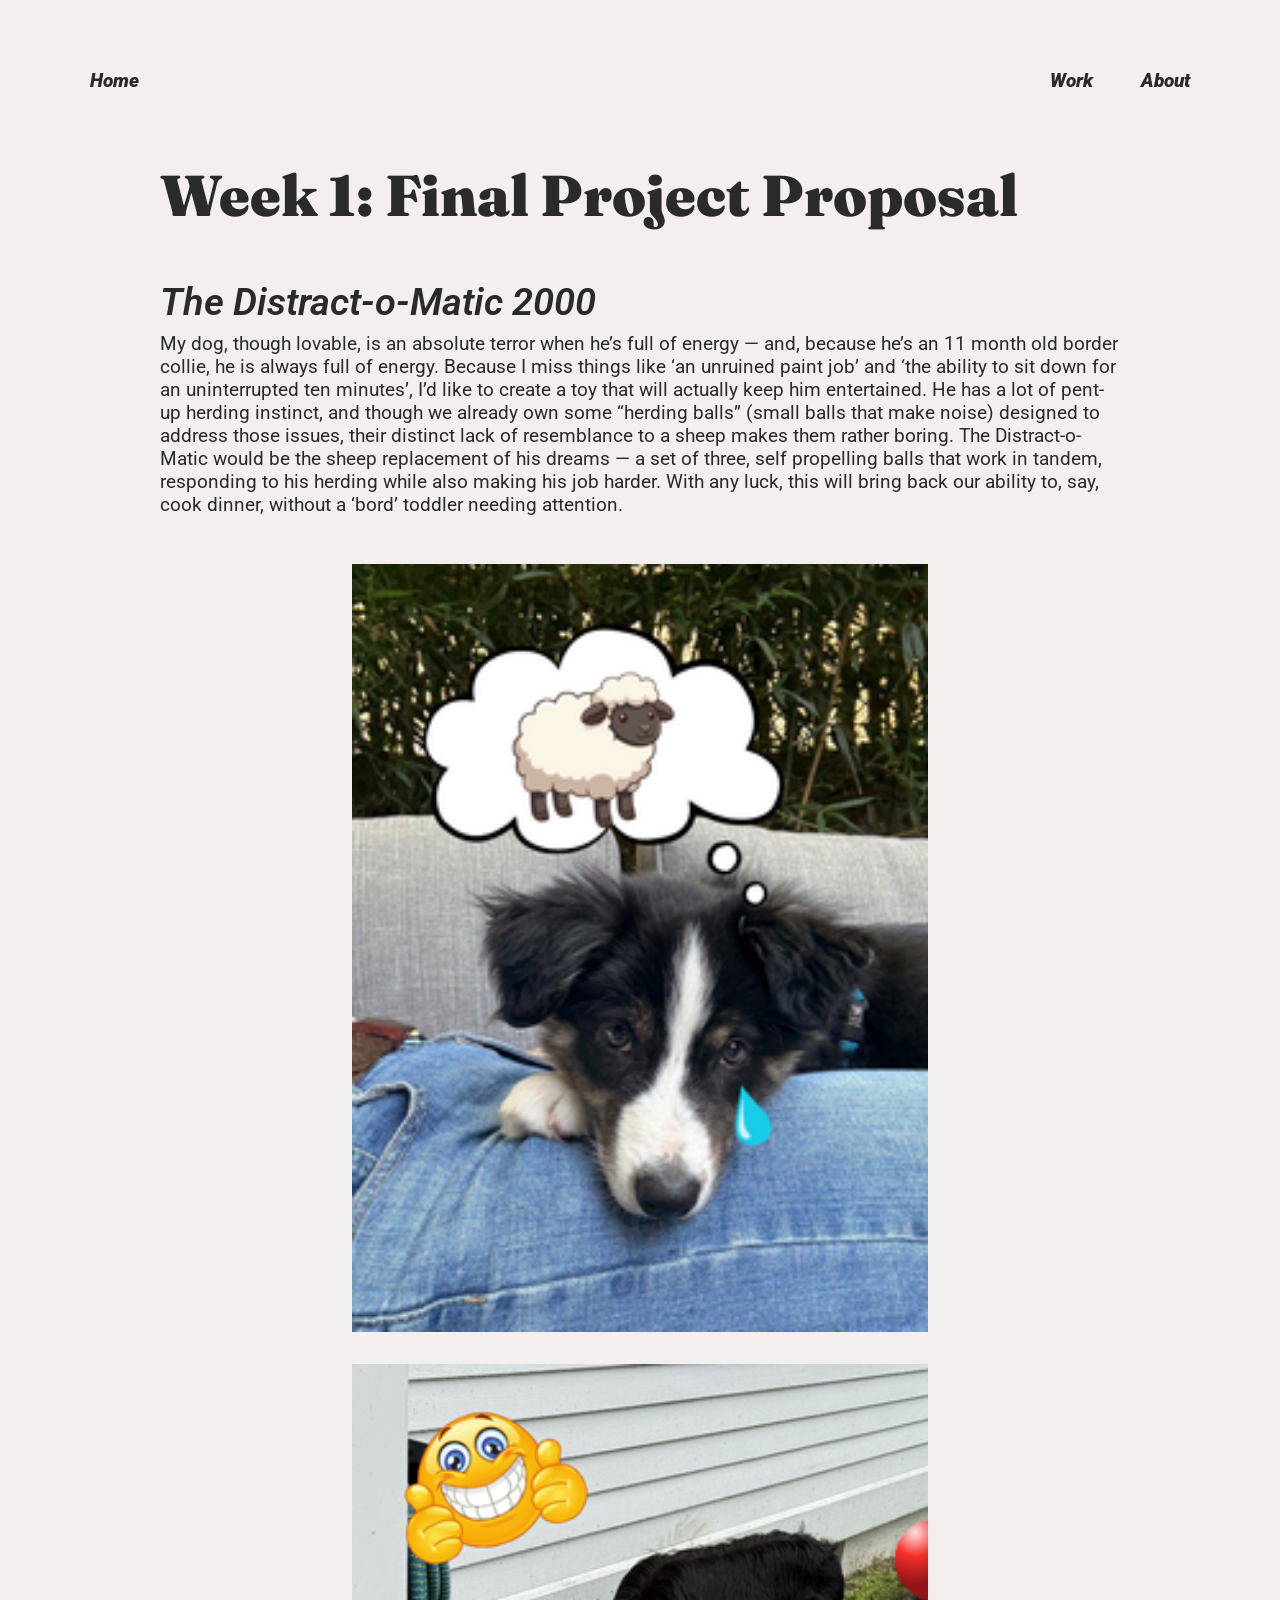
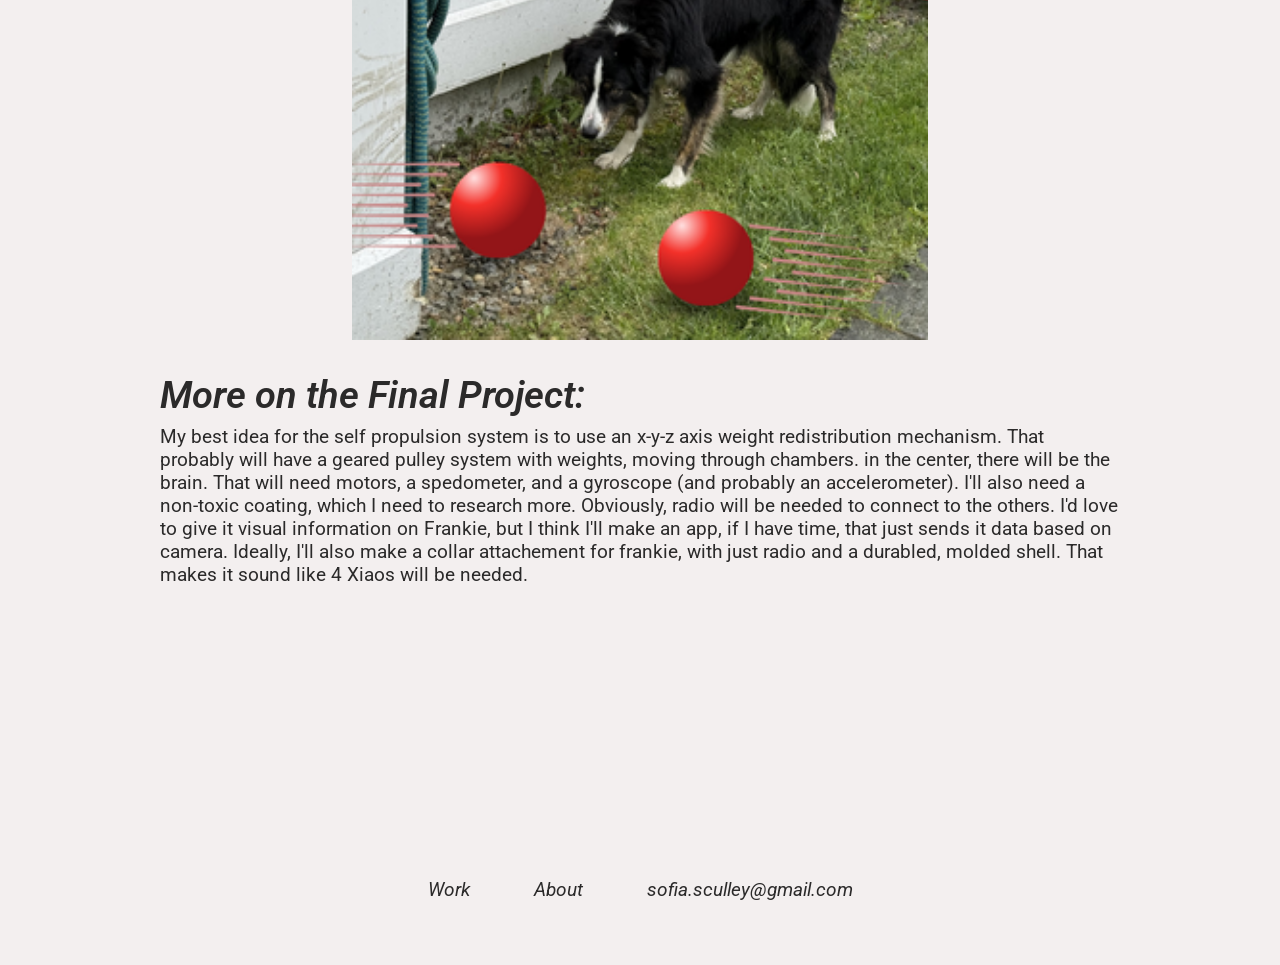
==== commit 430ac13b: "s" ====
--- a/01_intro/index.html
+++ b/01_intro/index.html
@@ -29,7 +29,7 @@
       <img src="./Assets/Sketch-Distract2.png" alt="">
 
       <h2>More on the Final Project:</h2>
-      <p>My best idea for the self propulsion system is to use an x-y-z axis weight redistribution mechanism.</p>
+      <p>My best idea for the self propulsion system is to use an x-y-z axis weight redistribution mechanism. That probably will have a geared pulley system with weights, moving through chambers. in the center, there will be the brain. That will need motors, a spedometer, and a gyroscope (and probably an accelerometer). I'll also need a non-toxic coating, which I need to research more. Obviously, radio will be needed to connect to the others. I'd love to give it visual information on Frankie, but I think I'll make an app, if I have time, that just sends it  data based on camera. Ideally, I'll also make a collar attachement for frankie, with just radio and a durabled, molded shell. That makes it sound like 4 Xiaos will be needed.</p>
       
        </section>
   </body>
